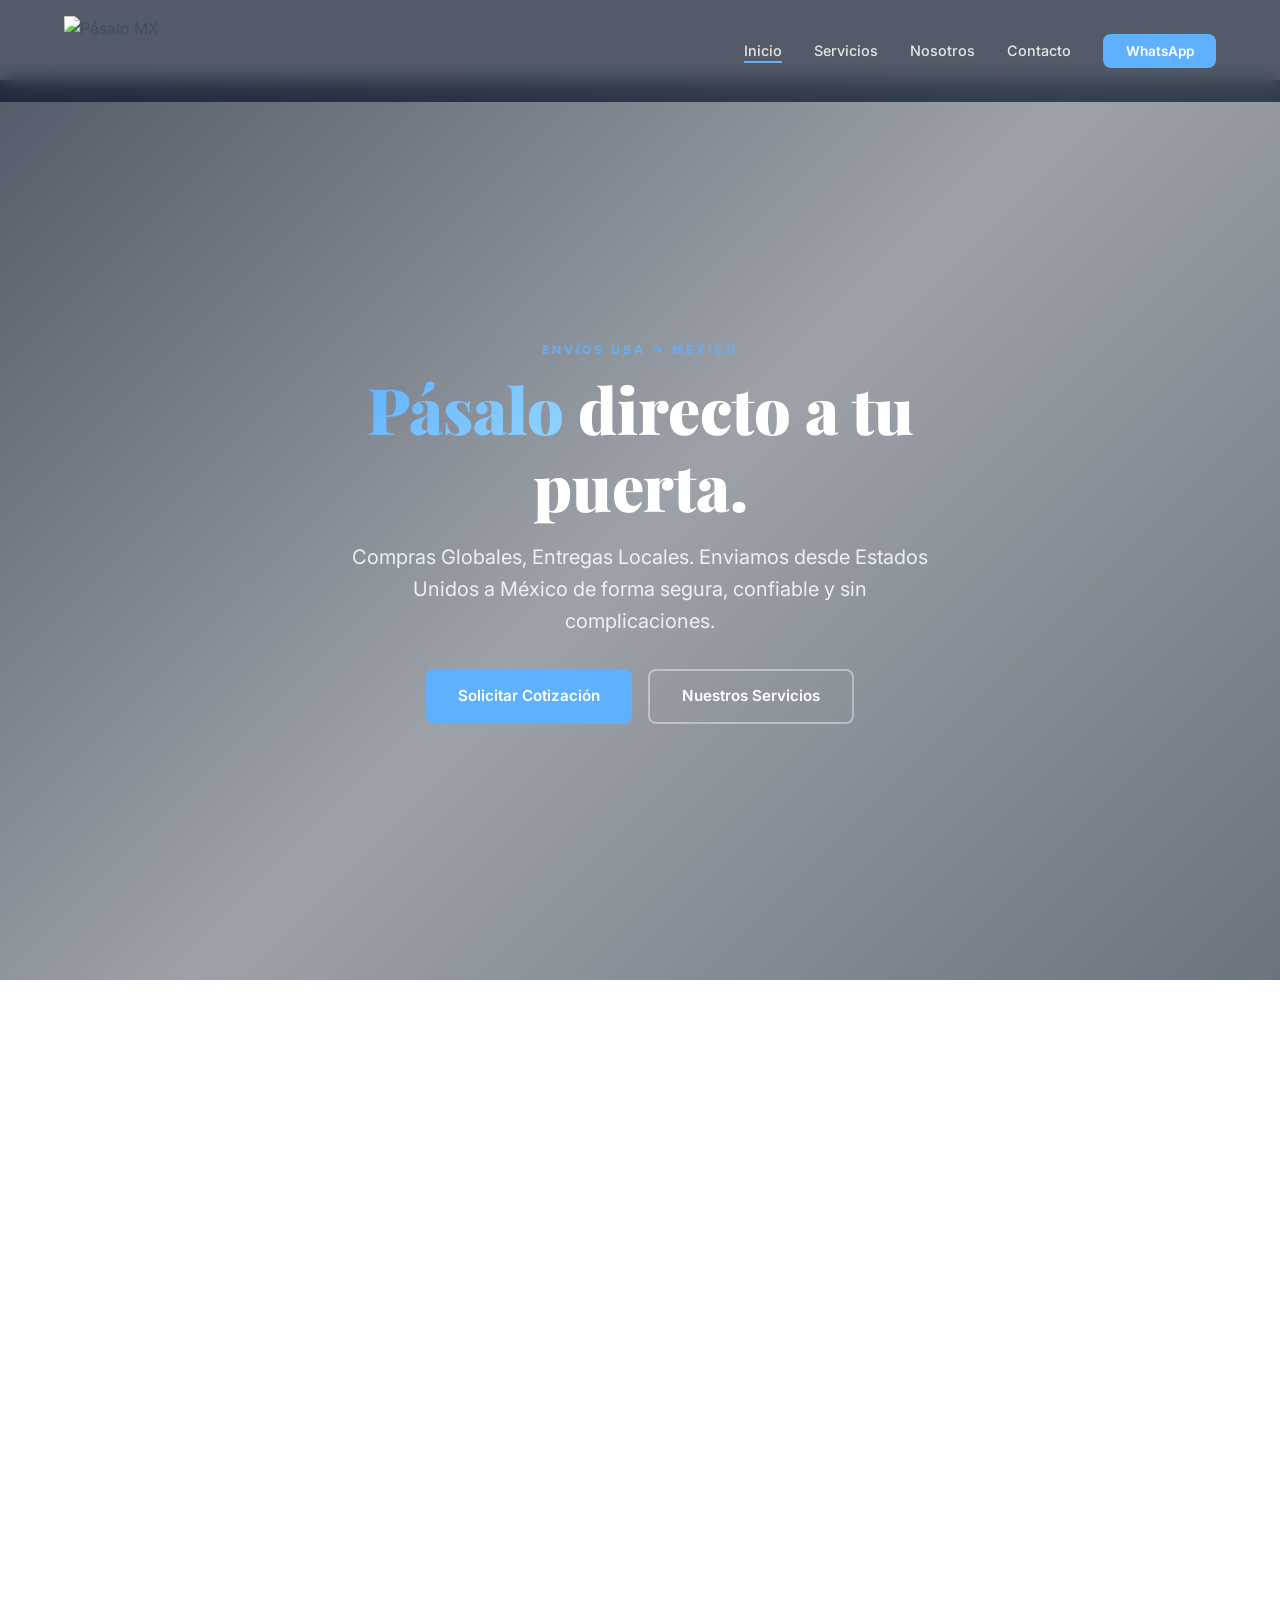
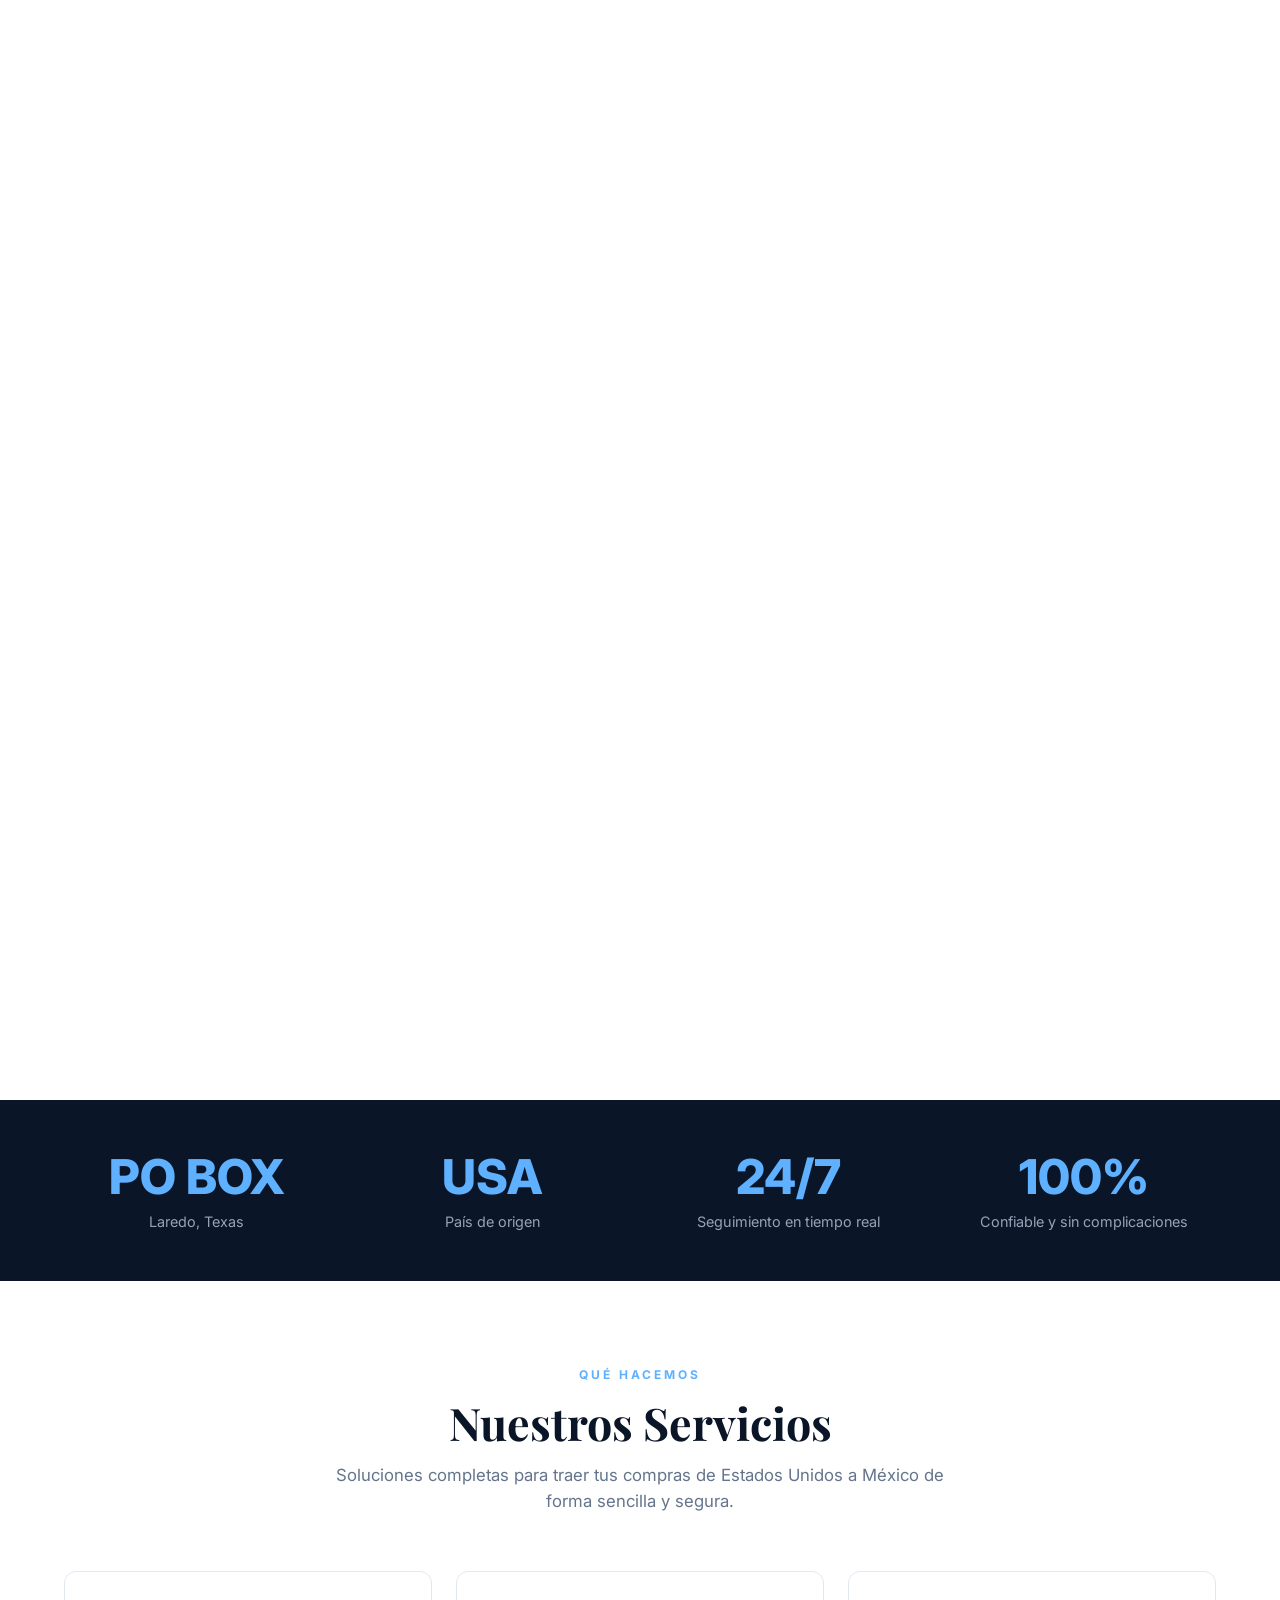
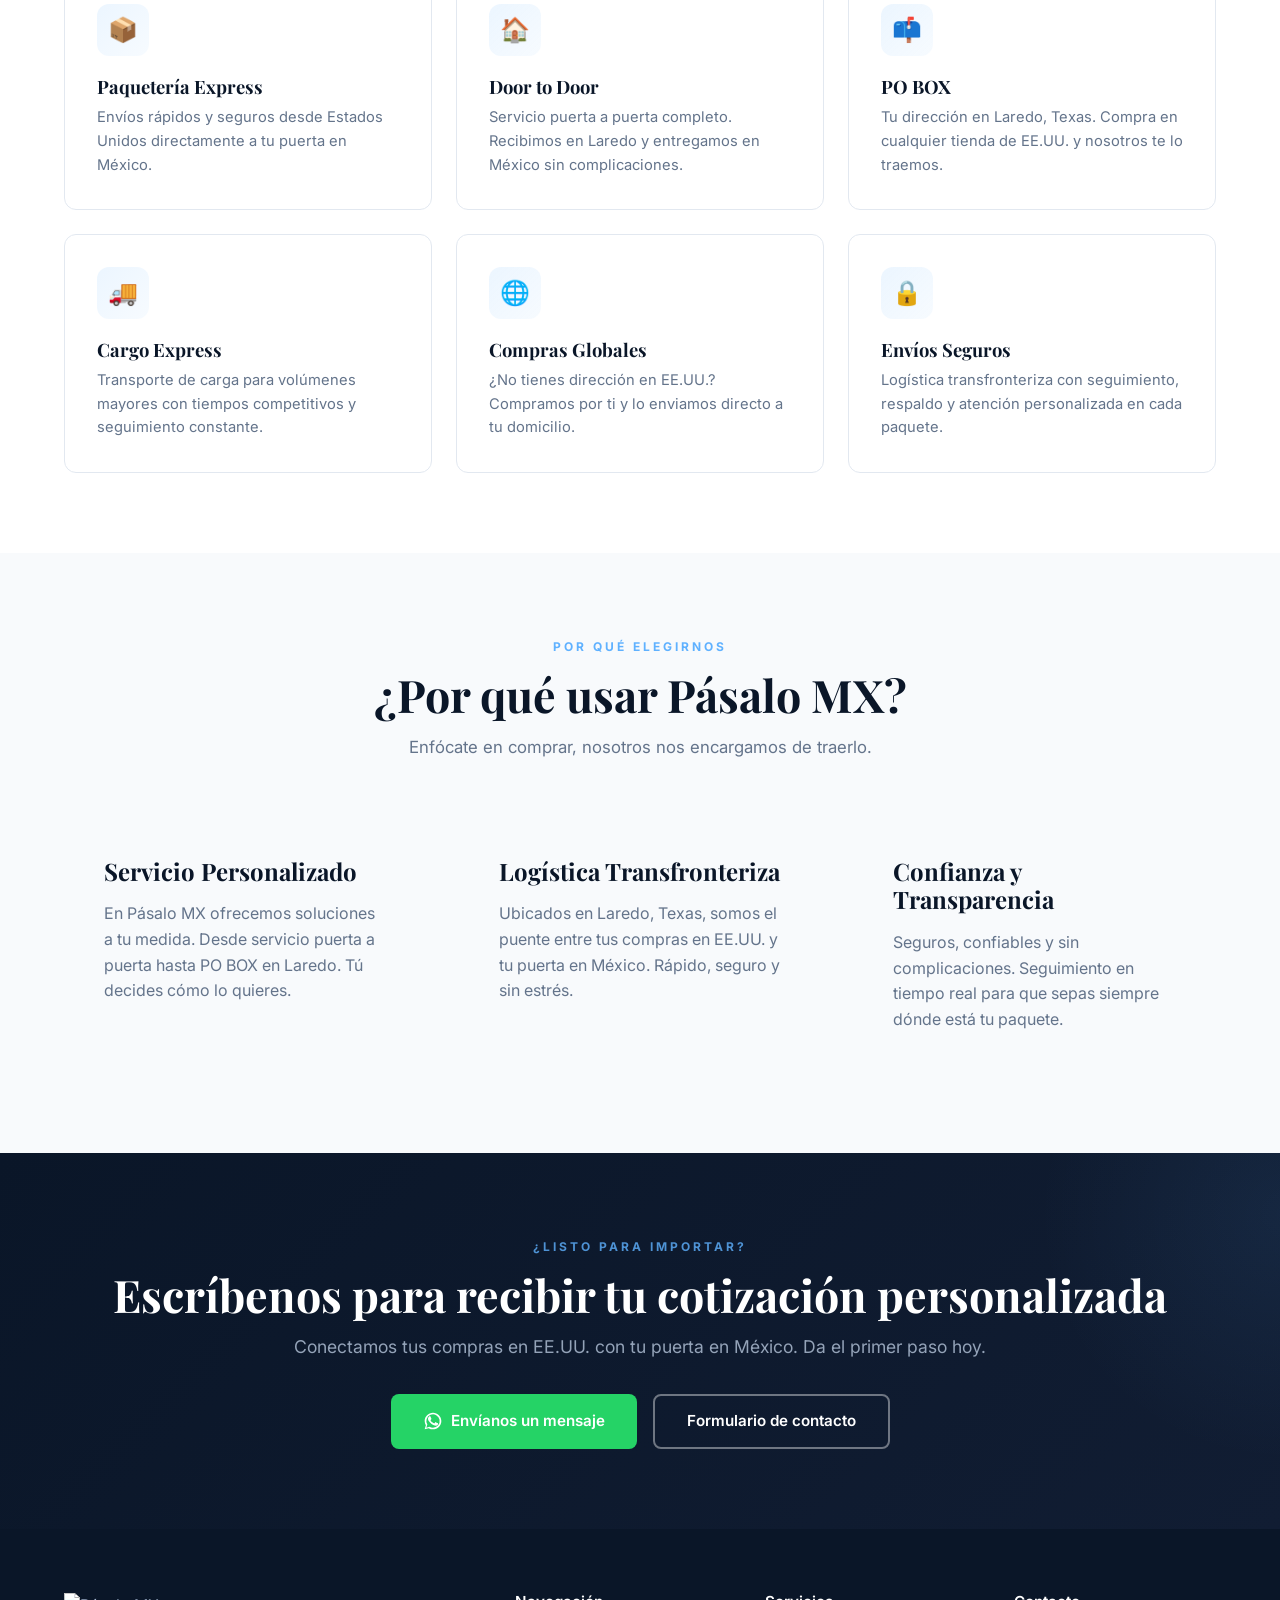
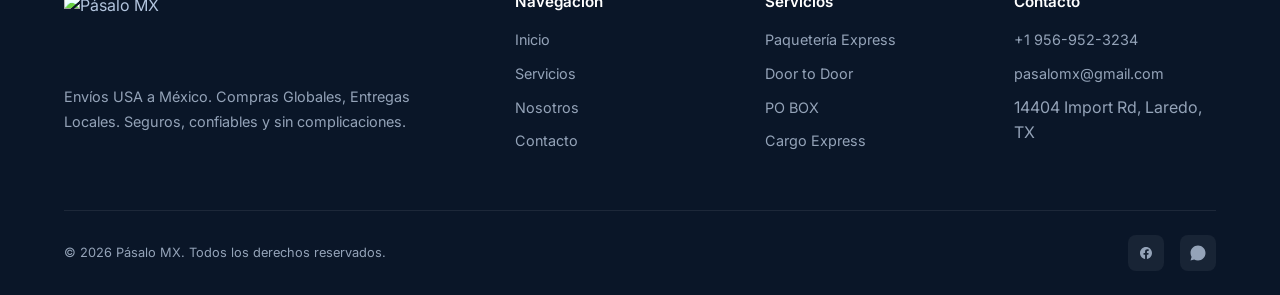
==== index.html @ 150edfb6 "Initial commit: Pásalo MX website" ====
<!DOCTYPE html>
<html lang="es-MX">
<head>
  <meta charset="UTF-8">
  <meta name="viewport" content="width=device-width, initial-scale=1.0">
  <title>Pásalo MX — Envíos USA a México</title>
  <meta name="description" content="Envíos USA a México. Compras Globales, Entregas Locales. Seguros, confiables y sin complicaciones. PO BOX | Logística transfronteriza.">
  <meta name="theme-color" content="#5FB1FF">
  <meta property="og:title" content="Pásalo MX">
  <meta property="og:description" content="Envíos USA a México. Compras Globales, Entregas Locales.">
  <meta property="og:type" content="website">
  <meta property="og:locale" content="es_MX">
  <link rel="preconnect" href="https://fonts.googleapis.com">
  <link rel="preconnect" href="https://fonts.gstatic.com" crossorigin>
  <link href="https://fonts.googleapis.com/css2?family=Inter:wght@400;500;600;700;800&family=Playfair+Display:wght@400;700;900&display=swap" rel="stylesheet">
  <link rel="stylesheet" href="styles.css">
</head>
<body>

  <!-- ═══ NAVBAR ═══ -->
  <nav class="navbar" id="navbar">
    <div class="container">
      <a href="index.html" class="navbar-logo">
        <img src="PasalomxLogo.png" alt="Pásalo MX">
      </a>
      <ul class="nav-links" id="navLinks">
        <li><a href="index.html" class="active">Inicio</a></li>
        <li><a href="servicios.html">Servicios</a></li>
        <li><a href="nosotros.html">Nosotros</a></li>
        <li><a href="contacto.html">Contacto</a></li>
        <li><a href="https://wa.me/19569523234" target="_blank" class="nav-cta">WhatsApp</a></li>
      </ul>
      <button class="hamburger" id="hamburger" aria-label="Abrir menú">
        <span></span><span></span><span></span>
      </button>
    </div>
  </nav>

  <!-- ═══ HERO — Scroll-Driven Video ═══ -->
  <section class="hero" id="hero">
    <div class="hero-sticky">
      <div class="hero-video-wrap">
        <video id="heroVideo" muted playsinline preload="auto" poster="assets/Pasalomxfinal.png">
          <source src="assets/Pasalomp4.mp4" type="video/mp4">
        </video>
        <img src="assets/Pasalomxfinal.png" alt="Pásalo MX logística" class="hero-fallback" id="heroFallback">
      </div>
      <div class="hero-overlay"></div>
      <div class="hero-content">
        <span class="section-label">Envíos USA → México</span>
        <h1><span>Pásalo</span> directo a tu puerta.</h1>
        <p>Compras Globales, Entregas Locales. Enviamos desde Estados Unidos a México de forma segura, confiable y sin complicaciones.</p>
        <div style="display:flex;gap:1rem;justify-content:center;flex-wrap:wrap">
          <a href="contacto.html" class="btn btn-primary">Solicitar Cotización</a>
          <a href="servicios.html" class="btn btn-outline">Nuestros Servicios</a>
        </div>
      </div>
      <div class="hero-scroll-hint">
        <span>Scroll</span>
        <div class="arrow"></div>
      </div>
    </div>
  </section>

  <!-- ═══ STATS ═══ -->
  <div class="stats-bar">
    <div class="container">
      <div class="stats-grid">
        <div class="stat-item reveal">
          <h3>PO BOX</h3>
          <p>Laredo, Texas</p>
        </div>
        <div class="stat-item reveal reveal-delay-1">
          <h3>USA</h3>
          <p>País de origen</p>
        </div>
        <div class="stat-item reveal reveal-delay-2">
          <h3>24/7</h3>
          <p>Seguimiento en tiempo real</p>
        </div>
        <div class="stat-item reveal reveal-delay-3">
          <h3>100%</h3>
          <p>Confiable y sin complicaciones</p>
        </div>
      </div>
    </div>
  </div>

  <!-- ═══ SERVICIOS PREVIEW ═══ -->
  <section id="servicios">
    <div class="container">
      <div class="section-header reveal">
        <span class="section-label">Qué hacemos</span>
        <h2>Nuestros Servicios</h2>
        <p>Soluciones completas para traer tus compras de Estados Unidos a México de forma sencilla y segura.</p>
      </div>
      <div class="services-grid">
        <div class="service-card reveal">
          <div class="service-icon">📦</div>
          <h3>Paquetería Express</h3>
          <p>Envíos rápidos y seguros desde Estados Unidos directamente a tu puerta en México.</p>
        </div>
        <div class="service-card reveal reveal-delay-1">
          <div class="service-icon">🏠</div>
          <h3>Door to Door</h3>
          <p>Servicio puerta a puerta completo. Recibimos en Laredo y entregamos en México sin complicaciones.</p>
        </div>
        <div class="service-card reveal reveal-delay-2">
          <div class="service-icon">📫</div>
          <h3>PO BOX</h3>
          <p>Tu dirección en Laredo, Texas. Compra en cualquier tienda de EE.UU. y nosotros te lo traemos.</p>
        </div>
        <div class="service-card reveal reveal-delay-3">
          <div class="service-icon">🚚</div>
          <h3>Cargo Express</h3>
          <p>Transporte de carga para volúmenes mayores con tiempos competitivos y seguimiento constante.</p>
        </div>
        <div class="service-card reveal">
          <div class="service-icon">🌐</div>
          <h3>Compras Globales</h3>
          <p>¿No tienes dirección en EE.UU.? Compramos por ti y lo enviamos directo a tu domicilio.</p>
        </div>
        <div class="service-card reveal reveal-delay-1">
          <div class="service-icon">🔒</div>
          <h3>Envíos Seguros</h3>
          <p>Logística transfronteriza con seguimiento, respaldo y atención personalizada en cada paquete.</p>
        </div>
      </div>
    </div>
  </section>

  <!-- ═══ ABOUT PREVIEW ═══ -->
  <section style="background:var(--gray-50)">
    <div class="container">
      <div class="section-header reveal">
        <span class="section-label">Por qué elegirnos</span>
        <h2>¿Por qué usar Pásalo MX?</h2>
        <p>Enfócate en comprar, nosotros nos encargamos de traerlo.</p>
      </div>
      <div class="about-grid">
        <div class="about-card reveal">
          <h3>Servicio Personalizado</h3>
          <p>En Pásalo MX ofrecemos soluciones a tu medida. Desde servicio puerta a puerta hasta PO BOX en Laredo. Tú decides cómo lo quieres.</p>
        </div>
        <div class="about-card reveal reveal-delay-1">
          <h3>Logística Transfronteriza</h3>
          <p>Ubicados en Laredo, Texas, somos el puente entre tus compras en EE.UU. y tu puerta en México. Rápido, seguro y sin estrés.</p>
        </div>
        <div class="about-card reveal reveal-delay-2">
          <h3>Confianza y Transparencia</h3>
          <p>Seguros, confiables y sin complicaciones. Seguimiento en tiempo real para que sepas siempre dónde está tu paquete.</p>
        </div>
      </div>
    </div>
  </section>

  <!-- ═══ CTA ═══ -->
  <section class="cta-section">
    <div class="container reveal">
      <span class="section-label" style="color:rgba(95,177,255,.8)">¿Listo para importar?</span>
      <h2>Escríbenos para recibir tu cotización personalizada</h2>
      <p>Conectamos tus compras en EE.UU. con tu puerta en México. Da el primer paso hoy.</p>
      <div class="cta-buttons">
        <a href="https://wa.me/19569523234" target="_blank" class="btn btn-whatsapp">
          <svg width="20" height="20" viewBox="0 0 24 24" fill="currentColor"><path d="M17.472 14.382c-.297-.149-1.758-.867-2.03-.967-.273-.099-.471-.148-.67.15-.197.297-.767.966-.94 1.164-.173.199-.347.223-.644.075-.297-.15-1.255-.463-2.39-1.475-.883-.788-1.48-1.761-1.653-2.059-.173-.297-.018-.458.13-.606.134-.133.298-.347.446-.52.149-.174.198-.298.298-.497.099-.198.05-.371-.025-.52-.075-.149-.669-1.612-.916-2.207-.242-.579-.487-.5-.669-.51-.173-.008-.371-.01-.57-.01-.198 0-.52.074-.792.372-.272.297-1.04 1.016-1.04 2.479 0 1.462 1.065 2.875 1.213 3.074.149.198 2.096 3.2 5.077 4.487.709.306 1.262.489 1.694.625.712.227 1.36.195 1.871.118.571-.085 1.758-.719 2.006-1.413.248-.694.248-1.289.173-1.413-.074-.124-.272-.198-.57-.347z"/><path d="M12 2C6.477 2 2 6.477 2 12c0 1.89.525 3.66 1.438 5.168L2 22l4.832-1.438A9.955 9.955 0 0012 22c5.523 0 10-4.477 10-10S17.523 2 12 2zm0 18a8 8 0 01-4.243-1.212L4 20l1.212-3.757A8 8 0 1112 20z"/></svg>
          Envíanos un mensaje
        </a>
        <a href="contacto.html" class="btn btn-outline">Formulario de contacto</a>
      </div>
    </div>
  </section>

  <!-- ═══ FOOTER ═══ -->
  <footer class="footer">
    <div class="container">
      <div class="footer-grid">
        <div class="footer-brand">
          <img src="PasalomxLogo.png" alt="Pásalo MX">
          <p>Envíos USA a México. Compras Globales, Entregas Locales. Seguros, confiables y sin complicaciones.</p>
        </div>
        <div>
          <h4>Navegación</h4>
          <ul>
            <li><a href="index.html">Inicio</a></li>
            <li><a href="servicios.html">Servicios</a></li>
            <li><a href="nosotros.html">Nosotros</a></li>
            <li><a href="contacto.html">Contacto</a></li>
          </ul>
        </div>
        <div>
          <h4>Servicios</h4>
          <ul>
            <li><a href="servicios.html">Paquetería Express</a></li>
            <li><a href="servicios.html">Door to Door</a></li>
            <li><a href="servicios.html">PO BOX</a></li>
            <li><a href="servicios.html">Cargo Express</a></li>
          </ul>
        </div>
        <div>
          <h4>Contacto</h4>
          <ul>
            <li><a href="https://wa.me/19569523234" target="_blank">+1 956-952-3234</a></li>
            <li><a href="mailto:pasalomx@gmail.com">pasalomx@gmail.com</a></li>
            <li>14404 Import Rd, Laredo, TX</li>
          </ul>
        </div>
      </div>
      <div class="footer-bottom">
        <span>&copy; 2026 Pásalo MX. Todos los derechos reservados.</span>
        <div class="footer-social">
          <a href="https://www.facebook.com/pasalomx" target="_blank" aria-label="Facebook">
            <svg width="18" height="18" viewBox="0 0 24 24" fill="currentColor"><path d="M20 12.047C20 7.603 16.418 4 12 4s-8 3.603-8 8.047c0 4.017 2.925 7.346 6.75 7.95v-5.624H8.719v-2.326h2.031v-1.773c0-2.017 1.194-3.13 3.022-3.13.875 0 1.79.157 1.79.157v1.98h-1.008c-.994 0-1.304.62-1.304 1.257v1.51h2.219l-.355 2.325H13.25v5.624c3.825-.604 6.75-3.933 6.75-7.95z"/></svg>
          </a>
          <a href="https://wa.me/19569523234" target="_blank" aria-label="WhatsApp">
            <svg width="18" height="18" viewBox="0 0 24 24" fill="currentColor"><path d="M17.472 14.382c-.297-.149-1.758-.867-2.03-.967-.273-.099-.471-.148-.67.15-.197.297-.767.966-.94 1.164-.173.199-.347.223-.644.075-.297-.15-1.255-.463-2.39-1.475-.883-.788-1.48-1.761-1.653-2.059-.173-.297-.018-.458.13-.606.134-.133.298-.347.446-.52.149-.174.198-.298.298-.497.099-.198.05-.371-.025-.52-.075-.149-.669-1.612-.916-2.207-.242-.579-.487-.5-.669-.51-.173-.008-.371-.01-.57-.01-.198 0-.52.074-.792.372-.272.297-1.04 1.016-1.04 2.479 0 1.462 1.065 2.875 1.213 3.074.149.198 2.096 3.2 5.077 4.487.709.306 1.262.489 1.694.625.712.227 1.36.195 1.871.118.571-.085 1.758-.719 2.006-1.413.248-.694.248-1.289.173-1.413-.074-.124-.272-.198-.57-.347z"/><path d="M12 2C6.477 2 2 6.477 2 12c0 1.89.525 3.66 1.438 5.168L2 22l4.832-1.438A9.955 9.955 0 0012 22c5.523 0 10-4.477 10-10S17.523 2 12 2z"/></svg>
          </a>
        </div>
      </div>
    </div>
  </footer>

  <!-- ═══ SCRIPTS ═══ -->
  <script>
    const navbar = document.getElementById('navbar');
    window.addEventListener('scroll', () => {
      navbar.classList.toggle('scrolled', window.scrollY > 60);
    });

    const hamburger = document.getElementById('hamburger');
    const navLinks = document.getElementById('navLinks');
    hamburger.addEventListener('click', () => {
      navLinks.classList.toggle('open');
    });
    navLinks.querySelectorAll('a').forEach(a => {
      a.addEventListener('click', () => navLinks.classList.remove('open'));
    });

    const revealElements = document.querySelectorAll('.reveal');
    const revealObserver = new IntersectionObserver((entries) => {
      entries.forEach(entry => {
        if (entry.isIntersecting) {
          entry.target.classList.add('active');
        }
      });
    }, { threshold: 0.15 });
    revealElements.forEach(el => revealObserver.observe(el));

    (function initScrollVideo() {
      const video = document.getElementById('heroVideo');
      const hero = document.getElementById('hero');
      const fallback = document.getElementById('heroFallback');

      if (!video || !hero) return;

      let videoReady = false;
      let rafId = null;
      let isSeeking = false;
      let pendingTime = null;

      video.preload = 'auto';

      function forceLoad() {
        const src = video.querySelector('source') ? video.querySelector('source').src : video.src;
        if (!src) return;
        const xhr = new XMLHttpRequest();
        xhr.open('GET', src, true);
        xhr.responseType = 'blob';
        xhr.onload = function() {
          if (xhr.status === 200) {
            const blobURL = URL.createObjectURL(xhr.response);
            video.src = blobURL;
            video.load();
          }
        };
        xhr.send();
      }

      video.addEventListener('loadeddata', () => {
        videoReady = true;
        video.pause();
        video.currentTime = 0;
      });

      video.addEventListener('seeked', () => {
        isSeeking = false;
        if (pendingTime !== null) {
          const t = pendingTime;
          pendingTime = null;
          setVideoTime(t);
        }
      });

      video.addEventListener('error', () => {
        video.style.display = 'none';
        if (fallback) fallback.style.display = 'block';
      });

      function setVideoTime(t) {
        if (isSeeking) { pendingTime = t; return; }
        isSeeking = true;
        video.currentTime = t;
      }

      function scrubVideo() {
        if (!videoReady || !video.duration) return;
        const rect = hero.getBoundingClientRect();
        const scrollable = hero.offsetHeight - window.innerHeight;
        const scrolled = -rect.top;
        const progress = Math.max(0, Math.min(1, scrolled / scrollable));
        const targetTime = progress * video.duration;
        if (Math.abs(video.currentTime - targetTime) > 0.05) {
          setVideoTime(targetTime);
        }
      }

      window.addEventListener('scroll', () => {
        if (rafId) cancelAnimationFrame(rafId);
        rafId = requestAnimationFrame(scrubVideo);
      }, { passive: true });

      const scrollHint = document.querySelector('.hero-scroll-hint');
      if (scrollHint) {
        window.addEventListener('scroll', () => {
          if (window.scrollY > 100) {
            scrollHint.style.opacity = '0';
            scrollHint.style.transition = 'opacity .5s';
          }
        }, { passive: true, once: true });
      }

      forceLoad();
    })();
  </script>

</body>
</html>
---- styles.css ----
/* ═══════════════════════════════════════════════
   PÁSALO MX — Global Styles
   ═══════════════════════════════════════════════ */

:root {
  --blue: #5FB1FF;
  --blue-dark: #1a6fbf;
  --blue-deeper: #0d4a8a;
  --navy: #0a1628;
  --navy-light: #111d33;
  --white: #ffffff;
  --gray-50: #f8fafc;
  --gray-100: #f1f5f9;
  --gray-200: #e2e8f0;
  --gray-300: #cbd5e1;
  --gray-400: #94a3b8;
  --gray-500: #64748b;
  --gray-600: #475569;
  --gray-700: #334155;
  --accent: #ff6b35;
  --radius: 12px;
  --radius-lg: 20px;
  --shadow: 0 4px 24px rgba(0,0,0,.08);
  --shadow-lg: 0 12px 40px rgba(0,0,0,.12);
  --transition: .3s cubic-bezier(.4,0,.2,1);
}

*,*::before,*::after { box-sizing: border-box; margin: 0; padding: 0; }

html {
  scroll-behavior: smooth;
  -webkit-font-smoothing: antialiased;
}

body {
  font-family: 'Inter', system-ui, -apple-system, sans-serif;
  color: var(--gray-700);
  background: var(--white);
  line-height: 1.6;
  overflow-x: hidden;
}

img { max-width: 100%; height: auto; display: block; }
a { text-decoration: none; color: inherit; transition: var(--transition); }
ul { list-style: none; }

.container {
  width: min(1200px, 90%);
  margin-inline: auto;
}

/* ─── TYPOGRAPHY ─── */
h1,h2,h3,h4 {
  font-family: 'Playfair Display', Georgia, serif;
  color: var(--navy);
  line-height: 1.2;
}
h1 { font-size: clamp(2.4rem, 5vw, 4rem); font-weight: 900; }
h2 { font-size: clamp(1.8rem, 3.5vw, 2.8rem); font-weight: 700; }
h3 { font-size: clamp(1.2rem, 2vw, 1.5rem); font-weight: 700; }
h4 { font-size: 1.1rem; font-weight: 600; font-family: 'Inter', sans-serif; }

.section-label {
  display: inline-block;
  font-family: 'Inter', sans-serif;
  font-size: .75rem;
  font-weight: 700;
  letter-spacing: 3px;
  text-transform: uppercase;
  color: var(--blue);
  margin-bottom: .75rem;
}

/* ─── NAVIGATION ─── */
.navbar {
  position: fixed;
  top: 0; left: 0; right: 0;
  z-index: 1000;
  padding: 1rem 0;
  background: rgba(10,22,40,.7);
  backdrop-filter: blur(10px);
  transition: var(--transition);
}
.navbar.scrolled {
  background: rgba(10,22,40,.95);
  backdrop-filter: blur(16px);
  padding: .6rem 0;
  box-shadow: 0 2px 20px rgba(0,0,0,.2);
}
.navbar .container {
  display: flex;
  align-items: center;
  justify-content: space-between;
}
.navbar-logo img {
  height: 70px;
  width: auto;
  filter: brightness(1.2);
}
.navbar.scrolled .navbar-logo img { height: 56px; }
.nav-links {
  display: flex;
  gap: 2rem;
  align-items: center;
}
.nav-links a {
  color: rgba(255,255,255,.85);
  font-size: .9rem;
  font-weight: 500;
  position: relative;
}
.nav-links a::after {
  content: '';
  position: absolute;
  bottom: -4px; left: 0;
  width: 0; height: 2px;
  background: var(--blue);
  transition: var(--transition);
}
.nav-links a:hover { color: var(--white); }
.nav-links a:hover::after, .nav-links a.active::after { width: 100%; }

.nav-cta {
  background: var(--blue) !important;
  color: var(--white) !important;
  padding: .55rem 1.4rem;
  border-radius: 8px;
  font-weight: 600 !important;
  font-size: .85rem !important;
}
.nav-cta::after { display: none !important; }
.nav-cta:hover { background: var(--blue-dark) !important; transform: translateY(-1px); }

.hamburger {
  display: none;
  flex-direction: column;
  gap: 5px;
  cursor: pointer;
  background: none;
  border: none;
  padding: 4px;
}
.hamburger span {
  width: 24px;
  height: 2px;
  background: var(--white);
  transition: var(--transition);
}

/* ─── HERO VIDEO SCROLL ─── */
.hero {
  position: relative;
  height: 300vh;
}
.hero-sticky {
  position: sticky;
  top: 0;
  height: 100vh;
  overflow: hidden;
  display: flex;
  align-items: center;
  justify-content: center;
}
.hero-video-wrap {
  position: absolute;
  inset: 0;
  z-index: 0;
}
.hero-video-wrap video {
  width: 100%;
  height: 100%;
  object-fit: cover;
}
.hero-video-wrap .hero-fallback {
  display: none;
  width: 100%;
  height: 100%;
  object-fit: cover;
}
.hero-overlay {
  position: absolute;
  inset: 0;
  background: linear-gradient(
    135deg,
    rgba(10,22,40,.7) 0%,
    rgba(10,22,40,.4) 50%,
    rgba(10,22,40,.6) 100%
  );
  z-index: 1;
}
.hero-content {
  position: relative;
  z-index: 2;
  text-align: center;
  color: var(--white);
  max-width: 800px;
  padding: 0 2rem;
}
.hero-content h1 {
  color: var(--white);
  margin-bottom: 1rem;
}
.hero-content h1 span {
  background: linear-gradient(135deg, var(--blue), #93d5ff);
  -webkit-background-clip: text;
  -webkit-text-fill-color: transparent;
  background-clip: text;
}
.hero-content p {
  font-size: clamp(1rem, 1.8vw, 1.25rem);
  color: rgba(255,255,255,.85);
  margin-bottom: 2rem;
  max-width: 600px;
  margin-inline: auto;
}
.hero-scroll-hint {
  position: absolute;
  bottom: 2rem;
  left: 50%;
  transform: translateX(-50%);
  z-index: 2;
  color: rgba(255,255,255,.6);
  font-size: .8rem;
  display: flex;
  flex-direction: column;
  align-items: center;
  gap: .5rem;
  animation: float 2s ease-in-out infinite;
}
.hero-scroll-hint .arrow {
  width: 20px;
  height: 20px;
  border-right: 2px solid rgba(255,255,255,.5);
  border-bottom: 2px solid rgba(255,255,255,.5);
  transform: rotate(45deg);
}

@keyframes float {
  0%,100% { transform: translateX(-50%) translateY(0); }
  50% { transform: translateX(-50%) translateY(8px); }
}

/* ─── BUTTONS ─── */
.btn {
  display: inline-flex;
  align-items: center;
  gap: .5rem;
  padding: .85rem 2rem;
  border-radius: 8px;
  font-weight: 600;
  font-size: .95rem;
  border: none;
  cursor: pointer;
  transition: var(--transition);
}
.btn-primary {
  background: var(--blue);
  color: var(--white);
}
.btn-primary:hover {
  background: var(--blue-dark);
  transform: translateY(-2px);
  box-shadow: 0 8px 24px rgba(95,177,255,.35);
}
.btn-outline {
  background: transparent;
  color: var(--white);
  border: 2px solid rgba(255,255,255,.4);
}
.btn-outline:hover {
  border-color: var(--white);
  background: rgba(255,255,255,.1);
}
.btn-whatsapp {
  background: #25d366;
  color: var(--white);
}
.btn-whatsapp:hover {
  background: #20b858;
  transform: translateY(-2px);
  box-shadow: 0 8px 24px rgba(37,211,102,.35);
}

/* ─── STATS BAR ─── */
.stats-bar {
  background: var(--navy);
  padding: 3rem 0;
  position: relative;
  z-index: 10;
}
.stats-grid {
  display: grid;
  grid-template-columns: repeat(4, 1fr);
  gap: 2rem;
  text-align: center;
}
.stat-item h3 {
  font-family: 'Inter', sans-serif;
  font-size: clamp(2rem, 4vw, 3rem);
  font-weight: 800;
  color: var(--blue);
  margin-bottom: .25rem;
}
.stat-item p {
  color: var(--gray-400);
  font-size: .9rem;
}

/* ─── SECTIONS ─── */
section { padding: 5rem 0; }
.section-header {
  text-align: center;
  max-width: 650px;
  margin: 0 auto 3.5rem;
}
.section-header p {
  color: var(--gray-500);
  font-size: 1.05rem;
  margin-top: .75rem;
}

/* ─── SERVICES GRID ─── */
.services-grid {
  display: grid;
  grid-template-columns: repeat(auto-fit, minmax(280px, 1fr));
  gap: 1.5rem;
}
.service-card {
  background: var(--white);
  border: 1px solid var(--gray-200);
  border-radius: var(--radius);
  padding: 2rem;
  transition: var(--transition);
  position: relative;
  overflow: hidden;
}
.service-card::before {
  content: '';
  position: absolute;
  top: 0; left: 0; right: 0;
  height: 3px;
  background: linear-gradient(90deg, var(--blue), var(--blue-dark));
  transform: scaleX(0);
  transition: var(--transition);
}
.service-card:hover {
  transform: translateY(-4px);
  box-shadow: var(--shadow-lg);
  border-color: transparent;
}
.service-card:hover::before { transform: scaleX(1); }
.service-icon {
  width: 52px;
  height: 52px;
  background: linear-gradient(135deg, rgba(95,177,255,.12), rgba(95,177,255,.05));
  border-radius: 12px;
  display: flex;
  align-items: center;
  justify-content: center;
  font-size: 1.5rem;
  margin-bottom: 1.25rem;
  color: var(--blue);
}
.service-card h3 { margin-bottom: .5rem; font-size: 1.15rem; }
.service-card p { color: var(--gray-500); font-size: .92rem; }

/* ─── ABOUT / MISSION CARDS ─── */
.about-grid {
  display: grid;
  grid-template-columns: repeat(auto-fit, minmax(320px, 1fr));
  gap: 2rem;
}
.about-card {
  background: var(--gray-50);
  border-radius: var(--radius-lg);
  padding: 2.5rem;
  transition: var(--transition);
}
.about-card:hover {
  background: var(--white);
  box-shadow: var(--shadow-lg);
}
.about-card h3 { margin-bottom: 1rem; }
.about-card p { color: var(--gray-500); }

/* ─── CTA BANNER ─── */
.cta-section {
  background: linear-gradient(135deg, var(--navy) 0%, var(--navy-light) 100%);
  text-align: center;
  position: relative;
  overflow: hidden;
}
.cta-section::before {
  content: '';
  position: absolute;
  top: -50%; right: -20%;
  width: 500px; height: 500px;
  border-radius: 50%;
  background: radial-gradient(circle, rgba(95,177,255,.08) 0%, transparent 70%);
}
.cta-section h2 { color: var(--white); margin-bottom: .75rem; }
.cta-section p { color: var(--gray-400); margin-bottom: 2rem; font-size: 1.1rem; }
.cta-buttons { display: flex; gap: 1rem; justify-content: center; flex-wrap: wrap; }

/* ─── CONTACT ─── */
.contact-grid {
  display: grid;
  grid-template-columns: 1fr 1fr;
  gap: 3rem;
  align-items: start;
}
.contact-info-card {
  background: var(--gray-50);
  border-radius: var(--radius-lg);
  padding: 2.5rem;
}
.contact-info-card h3 { margin-bottom: 1.5rem; }
.contact-detail {
  display: flex;
  align-items: flex-start;
  gap: 1rem;
  margin-bottom: 1.5rem;
}
.contact-detail .icon {
  width: 44px;
  height: 44px;
  background: linear-gradient(135deg, rgba(95,177,255,.15), rgba(95,177,255,.05));
  border-radius: 10px;
  display: flex;
  align-items: center;
  justify-content: center;
  font-size: 1.2rem;
  color: var(--blue);
  flex-shrink: 0;
}
.contact-detail h4 { margin-bottom: .2rem; color: var(--navy); }
.contact-detail p { color: var(--gray-500); font-size: .92rem; }

.contact-form {
  background: var(--white);
  border: 1px solid var(--gray-200);
  border-radius: var(--radius-lg);
  padding: 2.5rem;
}
.contact-form h3 { margin-bottom: 1.5rem; }
.form-group { margin-bottom: 1.25rem; }
.form-group label {
  display: block;
  font-size: .85rem;
  font-weight: 600;
  color: var(--gray-600);
  margin-bottom: .4rem;
}
.form-group input,
.form-group textarea,
.form-group select {
  width: 100%;
  padding: .75rem 1rem;
  border: 1px solid var(--gray-200);
  border-radius: 8px;
  font-family: inherit;
  font-size: .95rem;
  transition: var(--transition);
  background: var(--gray-50);
}
.form-group input:focus,
.form-group textarea:focus,
.form-group select:focus {
  outline: none;
  border-color: var(--blue);
  box-shadow: 0 0 0 3px rgba(95,177,255,.15);
  background: var(--white);
}
.form-group textarea { resize: vertical; min-height: 120px; }
.form-row { display: grid; grid-template-columns: 1fr 1fr; gap: 1rem; }

/* ─── FOOTER ─── */
.footer {
  background: var(--navy);
  color: var(--gray-400);
  padding: 4rem 0 1.5rem;
}
.footer-grid {
  display: grid;
  grid-template-columns: 2fr 1fr 1fr 1fr;
  gap: 3rem;
  margin-bottom: 3rem;
}
.footer-brand p { margin-top: .75rem; font-size: .9rem; line-height: 1.7; }
.footer-brand img {
  height: 80px;
  filter: brightness(1.2);
}
.footer h4 {
  color: var(--white);
  margin-bottom: 1rem;
  font-size: .95rem;
}
.footer ul li { margin-bottom: .5rem; }
.footer ul a {
  color: var(--gray-400);
  font-size: .9rem;
}
.footer ul a:hover { color: var(--blue); }
.footer-bottom {
  border-top: 1px solid rgba(255,255,255,.08);
  padding-top: 1.5rem;
  display: flex;
  justify-content: space-between;
  align-items: center;
  font-size: .8rem;
}
.footer-social {
  display: flex;
  gap: 1rem;
}
.footer-social a {
  width: 36px; height: 36px;
  border-radius: 8px;
  background: rgba(255,255,255,.06);
  display: flex;
  align-items: center;
  justify-content: center;
  color: var(--gray-400);
  font-size: 1rem;
}
.footer-social a:hover {
  background: var(--blue);
  color: var(--white);
}

/* ─── SCROLL ANIMATIONS ─── */
.reveal {
  opacity: 0;
  transform: translateY(40px);
  transition: opacity .7s cubic-bezier(.4,0,.2,1), transform .7s cubic-bezier(.4,0,.2,1);
}
.reveal.active {
  opacity: 1;
  transform: translateY(0);
}
.reveal-delay-1 { transition-delay: .1s; }
.reveal-delay-2 { transition-delay: .2s; }
.reveal-delay-3 { transition-delay: .3s; }
.reveal-delay-4 { transition-delay: .4s; }

/* ─── PAGE HEADER (inner pages) ─── */
.page-header {
  background: linear-gradient(135deg, var(--navy) 0%, var(--navy-light) 100%);
  padding: 8rem 0 4rem;
  text-align: center;
  position: relative;
  overflow: hidden;
}
.page-header::before {
  content: '';
  position: absolute;
  top: -30%; left: -10%;
  width: 400px; height: 400px;
  border-radius: 50%;
  background: radial-gradient(circle, rgba(95,177,255,.1) 0%, transparent 70%);
}
.page-header h1 { color: var(--white); margin-bottom: .5rem; }
.page-header p { color: var(--gray-400); font-size: 1.1rem; }
.page-header .breadcrumb {
  margin-top: 1rem;
  font-size: .85rem;
  color: var(--gray-500);
}
.page-header .breadcrumb a { color: var(--blue); }

/* ─── TIMELINE (nosotros) ─── */
.timeline {
  position: relative;
  max-width: 700px;
  margin: 0 auto;
}
.timeline::before {
  content: '';
  position: absolute;
  left: 24px;
  top: 0; bottom: 0;
  width: 2px;
  background: var(--gray-200);
}
.timeline-item {
  padding-left: 60px;
  margin-bottom: 2.5rem;
  position: relative;
}
.timeline-item::before {
  content: '';
  position: absolute;
  left: 17px;
  top: 4px;
  width: 16px; height: 16px;
  border-radius: 50%;
  background: var(--blue);
  border: 3px solid var(--white);
  box-shadow: 0 0 0 2px var(--blue);
}
.timeline-item h4 { color: var(--blue); margin-bottom: .25rem; }
.timeline-item p { color: var(--gray-500); font-size: .95rem; }

/* ─── RESPONSIVE ─── */
@media (max-width: 1024px) {
  .footer-grid { grid-template-columns: 1fr 1fr; }
  .stats-grid { grid-template-columns: repeat(2, 1fr); }
  .contact-grid { grid-template-columns: 1fr; }
}

@media (max-width: 768px) {
  .nav-links {
    display: none;
    position: fixed;
    top: 0; left: 0; right: 0; bottom: 0;
    background: rgba(10,22,40,.98);
    flex-direction: column;
    justify-content: center;
    align-items: center;
    gap: 2rem;
  }
  .nav-links.open { display: flex; }
  .nav-links a { font-size: 1.2rem; }
  .hamburger { display: flex; }

  section { padding: 3.5rem 0; }
  .footer-grid { grid-template-columns: 1fr; gap: 2rem; }
  .form-row { grid-template-columns: 1fr; }
  .hero { height: 250vh; }
}

@media (max-width: 480px) {
  .stats-grid { grid-template-columns: 1fr 1fr; gap: 1.5rem; }
  .services-grid { grid-template-columns: 1fr; }
  .about-grid { grid-template-columns: 1fr; }
}
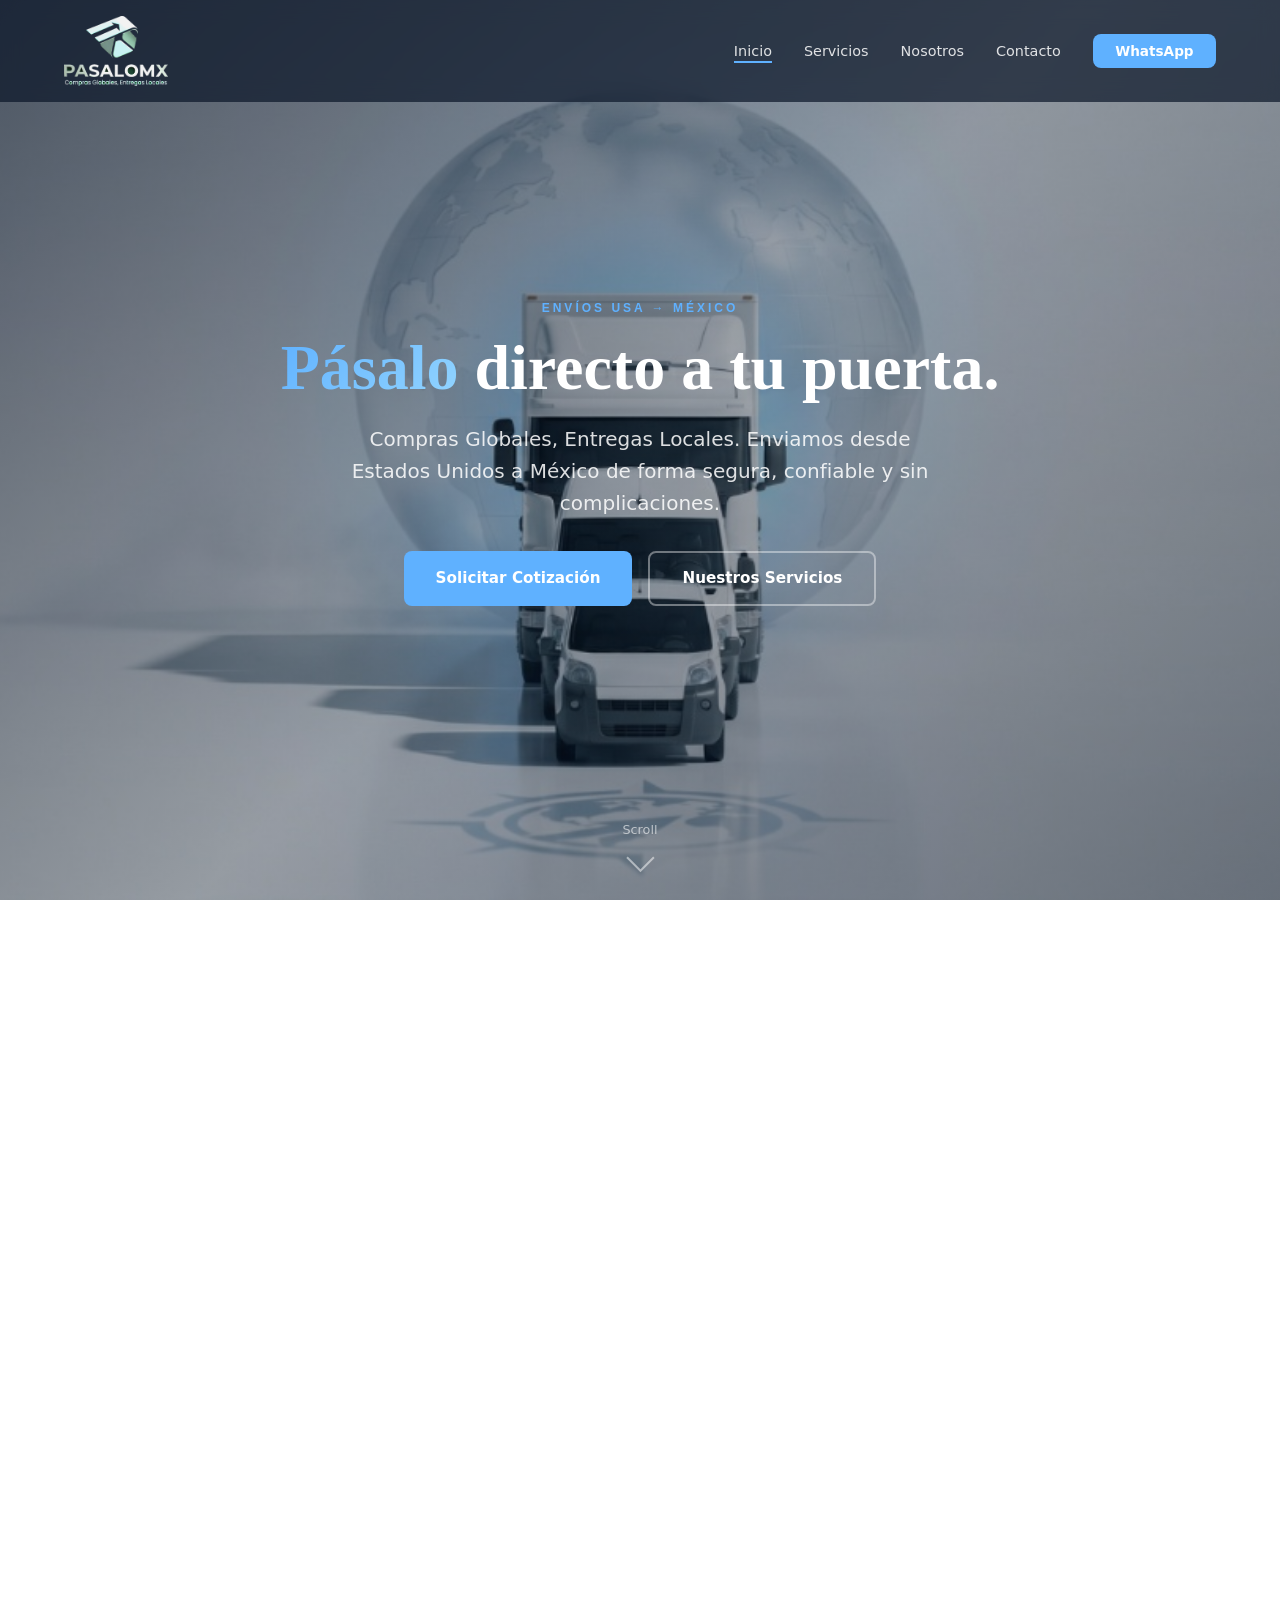
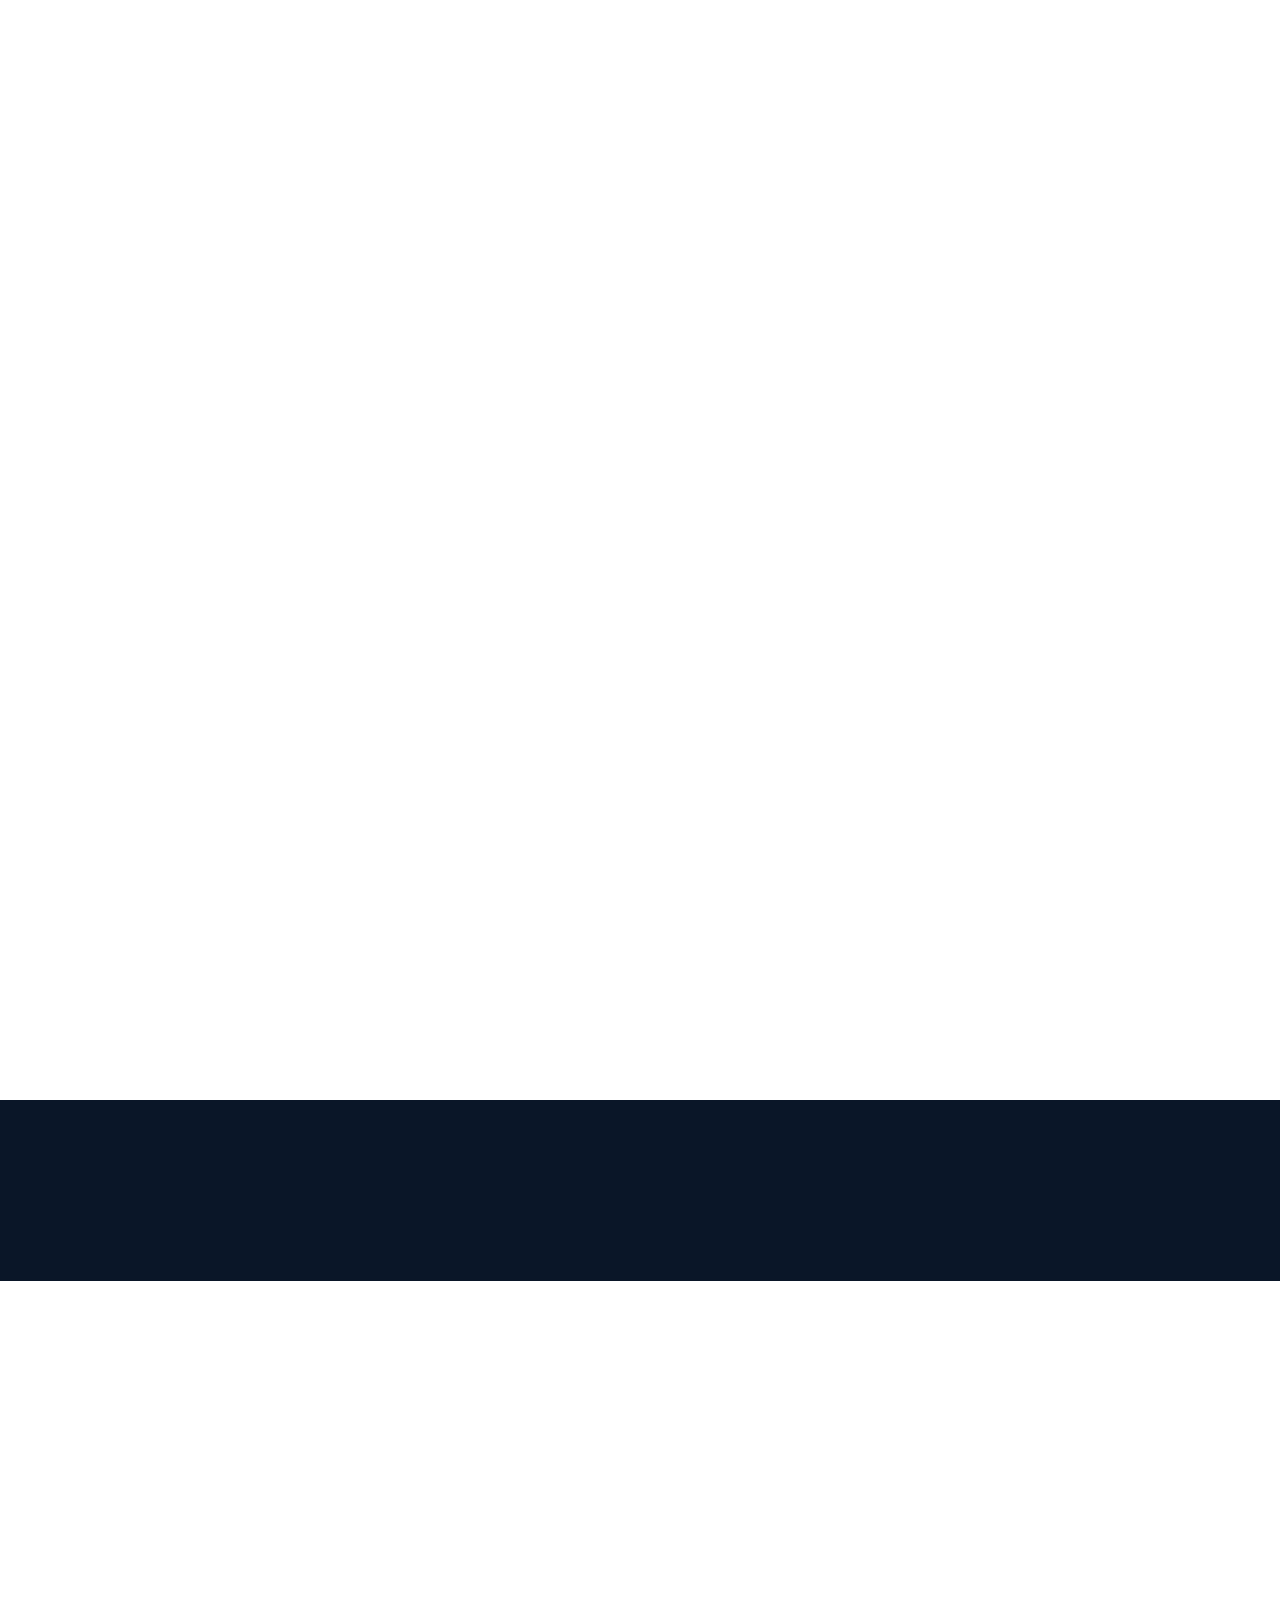
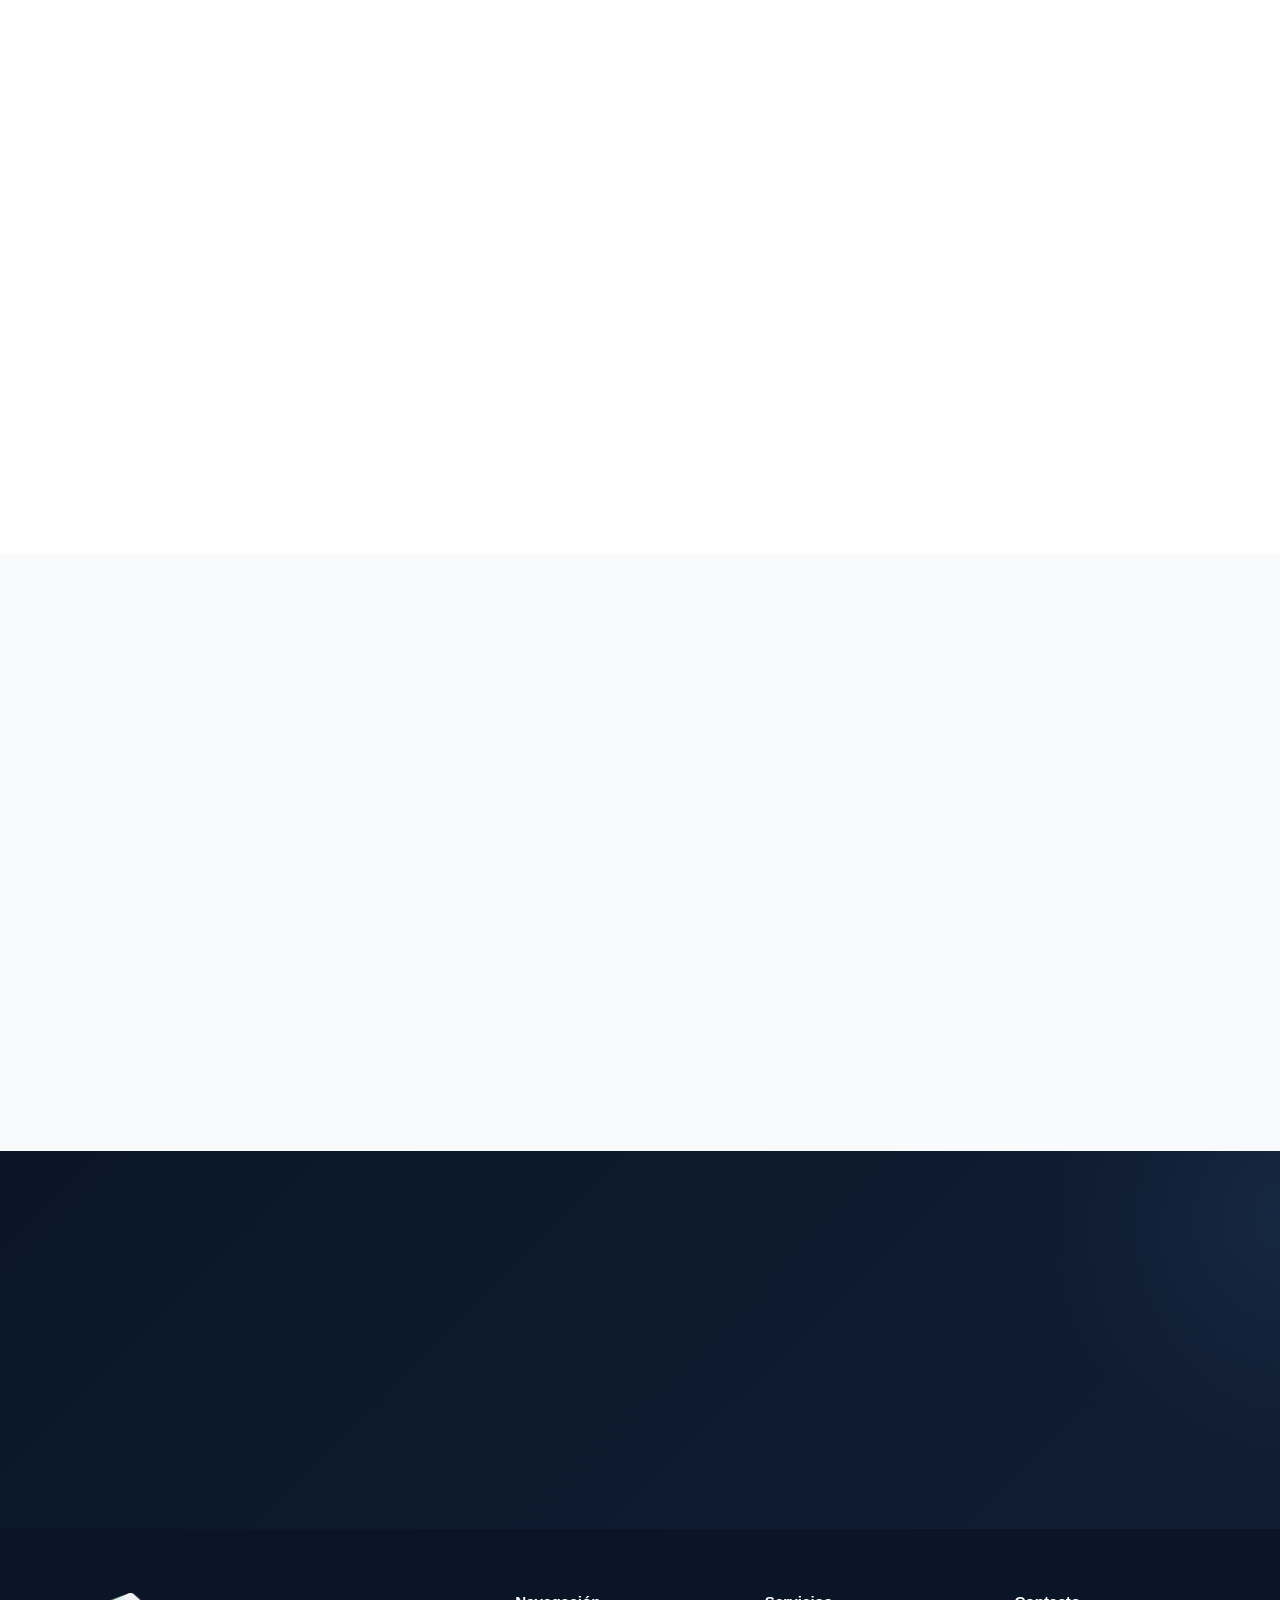
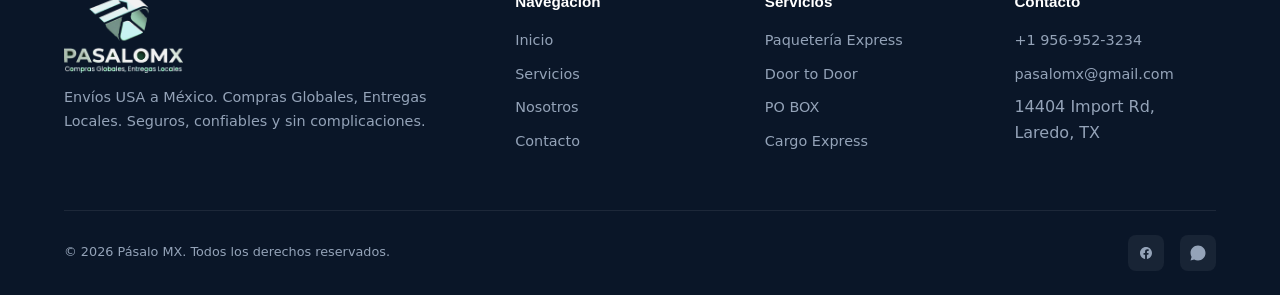
==== commit c057abe5: "Fix hero sticky, adaptacion movil, logo transparente y assets El sitio arrastraba los mismos fallos " ====
--- a/index.html
+++ b/index.html
@@ -13,7 +13,7 @@
   <link rel="preconnect" href="https://fonts.googleapis.com">
   <link rel="preconnect" href="https://fonts.gstatic.com" crossorigin>
   <link href="https://fonts.googleapis.com/css2?family=Inter:wght@400;500;600;700;800&family=Playfair+Display:wght@400;700;900&display=swap" rel="stylesheet">
-  <link rel="stylesheet" href="styles.css">
+  <link rel="stylesheet" href="styles.css?v=2">
 </head>
 <body>
 
@@ -21,7 +21,7 @@
   <nav class="navbar" id="navbar">
     <div class="container">
       <a href="index.html" class="navbar-logo">
-        <img src="PasalomxLogo.png" alt="Pásalo MX">
+        <img src="logo-sticker.png?v=2" alt="Pásalo MX">
       </a>
       <ul class="nav-links" id="navLinks">
         <li><a href="index.html" class="active">Inicio</a></li>
@@ -40,10 +40,10 @@
   <section class="hero" id="hero">
     <div class="hero-sticky">
       <div class="hero-video-wrap">
-        <video id="heroVideo" muted playsinline preload="auto" poster="assets/Pasalomxfinal.png">
-          <source src="assets/Pasalomp4.mp4" type="video/mp4">
+        <video id="heroVideo" muted playsinline preload="metadata" poster="assets/PasaloInicial.jpg?v=2">
+          <source src="assets/Pasalomp4.mp4?v=2" type="video/mp4">
         </video>
-        <img src="assets/Pasalomxfinal.png" alt="Pásalo MX logística" class="hero-fallback" id="heroFallback">
+        <img src="assets/Pasalomxfinal.jpg?v=2" alt="Pásalo MX logística" class="hero-fallback" id="heroFallback">
       </div>
       <div class="hero-overlay"></div>
       <div class="hero-content">
@@ -175,7 +175,7 @@
     <div class="container">
       <div class="footer-grid">
         <div class="footer-brand">
-          <img src="PasalomxLogo.png" alt="Pásalo MX">
+          <img src="logo-sticker.png?v=2" alt="Pásalo MX">
           <p>Envíos USA a México. Compras Globales, Entregas Locales. Seguros, confiables y sin complicaciones.</p>
         </div>
         <div>
@@ -245,12 +245,44 @@
     }, { threshold: 0.15 });
     revealElements.forEach(el => revealObserver.observe(el));
 
+    // ── Hero: scrub por scroll en PC / video en loop en movil
     (function initScrollVideo() {
       const video = document.getElementById('heroVideo');
       const hero = document.getElementById('hero');
       const fallback = document.getElementById('heroFallback');
 
       if (!video || !hero) return;
+
+      function showFallback() {
+        video.style.display = 'none';
+        if (fallback) fallback.style.display = 'block';
+      }
+      video.addEventListener('error', showFallback);
+      const sourceEl = video.querySelector('source');
+      if (sourceEl) sourceEl.addEventListener('error', showFallback);
+
+      // Movil / tablet vertical (misma media query que el CSS del hero):
+      // pagina adaptada al dispositivo, el video completo se reproduce
+      // en loop como banda 16:9 — sin scrub ligado al scroll.
+      const mobileLayout = window.matchMedia('(max-width: 768px), (orientation: portrait) and (max-width: 1024px)');
+      if (mobileLayout.matches) {
+        video.preload = 'auto';
+        video.loop = true;
+        video.muted = true;
+        const tryPlay = () => {
+          if (video.paused) video.play().catch(() => {});
+        };
+        video.addEventListener('loadeddata', tryPlay);
+        video.addEventListener('canplay', tryPlay);
+        // reintento tras la primera interaccion (politicas de autoplay)
+        window.addEventListener('touchstart', tryPlay, { once: true, passive: true });
+        window.addEventListener('scroll', tryPlay, { once: true, passive: true });
+        if (video.readyState >= 2) tryPlay(); else video.load();
+        tryPlay();
+        mobileLayout.addEventListener('change', () => location.reload());
+        return;
+      }
+      mobileLayout.addEventListener('change', () => location.reload());
 
       let videoReady = false;
       let rafId = null;
@@ -290,11 +322,6 @@
         }
       });
 
-      video.addEventListener('error', () => {
-        video.style.display = 'none';
-        if (fallback) fallback.style.display = 'block';
-      });
-
       function setVideoTime(t) {
         if (isSeeking) { pendingTime = t; return; }
         isSeeking = true;
--- a/styles.css
+++ b/styles.css
@@ -30,6 +30,7 @@
 html {
   scroll-behavior: smooth;
   -webkit-font-smoothing: antialiased;
+  overflow-x: clip; /* un elemento desbordado no debe encoger la pagina en movil */
 }
 
 body {
@@ -37,7 +38,7 @@
   color: var(--gray-700);
   background: var(--white);
   line-height: 1.6;
-  overflow-x: hidden;
+  overflow-x: clip; /* clip (no hidden): hidden coerce overflow-y a auto y rompe el position:sticky del hero */
 }
 
 img { max-width: 100%; height: auto; display: block; }
@@ -95,7 +96,10 @@
 .navbar-logo img {
   height: 70px;
   width: auto;
-  filter: brightness(1.2);
+  max-width: 55vw;
+  object-fit: contain;
+  /* el wordmark del logo es metalico oscuro: sin realce no lee sobre el navy */
+  filter: brightness(1.6) contrast(.9);
 }
 .navbar.scrolled .navbar-logo img { height: 56px; }
 .nav-links {
@@ -151,11 +155,13 @@
 .hero {
   position: relative;
   height: 300vh;
+  padding: 0; /* sin el padding generico de section: desplaza al sticky y deja franjas blancas */
 }
 .hero-sticky {
   position: sticky;
   top: 0;
   height: 100vh;
+  min-height: 100dvh;
   overflow: hidden;
   display: flex;
   align-items: center;
@@ -322,8 +328,16 @@
 /* ─── SERVICES GRID ─── */
 .services-grid {
   display: grid;
-  grid-template-columns: repeat(auto-fit, minmax(280px, 1fr));
+  /* min(...) evita que la columna minima (280px) desborde en pantallas
+     estrechas y encoja toda la pagina */
+  grid-template-columns: repeat(auto-fit, minmax(min(280px, 100%), 1fr));
   gap: 1.5rem;
+}
+/* Variante ancha (pagina de servicios) — en clase, no inline, para poder
+   colapsarla desde el media query */
+.services-grid.grid-wide {
+  grid-template-columns: repeat(auto-fit, minmax(min(340px, 100%), 1fr));
+  gap: 2rem;
 }
 .service-card {
   background: var(--white);
@@ -367,8 +381,18 @@
 /* ─── ABOUT / MISSION CARDS ─── */
 .about-grid {
   display: grid;
-  grid-template-columns: repeat(auto-fit, minmax(320px, 1fr));
+  grid-template-columns: repeat(auto-fit, minmax(min(320px, 100%), 1fr));
   gap: 2rem;
+}
+/* Variantes de columnas — en clases (no inline) para poder
+   colapsarlas a 1 columna en movil desde el media query */
+.grid-2 { grid-template-columns: 1fr 1fr; }
+.grid-3 { grid-template-columns: repeat(3, 1fr); }
+.grid-4 { grid-template-columns: repeat(4, 1fr); }
+.grid-split {
+  grid-template-columns: 1fr 1fr;
+  gap: 4rem;
+  align-items: center;
 }
 .about-card {
   background: var(--gray-50);
@@ -382,6 +406,26 @@
 }
 .about-card h3 { margin-bottom: 1rem; }
 .about-card p { color: var(--gray-500); }
+
+/* Imagen con etiqueta flotante (nosotros) */
+.about-media { position: relative; }
+.about-media img {
+  border-radius: var(--radius-lg);
+  box-shadow: var(--shadow-lg);
+  width: 100%;
+}
+.about-badge {
+  position: absolute;
+  bottom: -20px;
+  right: -20px;
+  background: var(--blue);
+  color: var(--white);
+  padding: 1.5rem 2rem;
+  border-radius: var(--radius);
+  font-weight: 700;
+  font-size: 1.1rem;
+  box-shadow: var(--shadow-lg);
+}
 
 /* ─── CTA BANNER ─── */
 .cta-section {
@@ -434,7 +478,11 @@
   flex-shrink: 0;
 }
 .contact-detail h4 { margin-bottom: .2rem; color: var(--navy); }
-.contact-detail p { color: var(--gray-500); font-size: .92rem; }
+.contact-detail p {
+  color: var(--gray-500);
+  font-size: .92rem;
+  overflow-wrap: anywhere; /* correos y direcciones largas no deben desbordar en movil */
+}
 
 .contact-form {
   background: var(--white);
@@ -489,7 +537,8 @@
 .footer-brand p { margin-top: .75rem; font-size: .9rem; line-height: 1.7; }
 .footer-brand img {
   height: 80px;
-  filter: brightness(1.2);
+  width: auto;
+  filter: brightness(1.6) contrast(.9);
 }
 .footer h4 {
   color: var(--white);
@@ -607,6 +656,7 @@
   .footer-grid { grid-template-columns: 1fr 1fr; }
   .stats-grid { grid-template-columns: repeat(2, 1fr); }
   .contact-grid { grid-template-columns: 1fr; }
+  .grid-4 { grid-template-columns: 1fr 1fr; }
 }
 
 @media (max-width: 768px) {
@@ -627,11 +677,70 @@
   section { padding: 3.5rem 0; }
   .footer-grid { grid-template-columns: 1fr; gap: 2rem; }
   .form-row { grid-template-columns: 1fr; }
-  .hero { height: 250vh; }
+  .grid-2, .grid-3, .grid-4, .grid-split { grid-template-columns: 1fr; }
+  .grid-split { gap: 2.5rem; }
+  .page-header { padding: 7rem 0 3.5rem; }
+  /* la etiqueta flotante no debe salirse de la pantalla en movil */
+  .about-badge {
+    right: 0;
+    bottom: -14px;
+    padding: .9rem 1.4rem;
+    font-size: 1rem;
+  }
 }
 
 @media (max-width: 480px) {
   .stats-grid { grid-template-columns: 1fr 1fr; gap: 1.5rem; }
-  .services-grid { grid-template-columns: 1fr; }
+  .services-grid,
+  .services-grid.grid-wide { grid-template-columns: 1fr; }
   .about-grid { grid-template-columns: 1fr; }
-}
+  .about-card { padding: 1.75rem; }
+  .contact-info-card, .contact-form { padding: 1.75rem; }
+  .footer-bottom { flex-direction: column; gap: 1rem; text-align: center; }
+}
+
+/* ── HERO ADAPTADO: telefonos y tablets en vertical ──
+   El video del hero es 16:9 horizontal: en una pantalla vertical con
+   object-fit cover se recorta la mayor parte del cuadro. En estos
+   dispositivos la pagina se adapta por completo: sin scrub ligado al
+   scroll (el JS reproduce el video en loop) y el cuadro completo como
+   banda 16:9. En PC se conserva la animacion cinematica original. */
+@media (max-width: 768px), (orientation: portrait) and (max-width: 1024px) {
+  .hero { height: auto; }
+  .hero-sticky {
+    position: relative;
+    height: auto;
+    min-height: 100vh;
+    min-height: 100dvh; /* viewport real, sin zona oculta tras la barra de URL */
+    flex-direction: column;
+    background: var(--navy);
+  }
+  .hero-video-wrap {
+    position: relative;
+    inset: auto;
+    order: 2;
+    width: 100%;
+    aspect-ratio: 16 / 9;
+    flex: 0 0 auto;
+  }
+  .hero-video-wrap video,
+  .hero-video-wrap .hero-fallback {
+    object-fit: contain;
+  }
+  .hero-overlay { display: none; }
+  .hero-content {
+    order: 1;
+    flex: 1;
+    display: flex;
+    flex-direction: column;
+    justify-content: center;
+    align-items: center;
+    text-align: center;
+    max-width: 720px;
+    margin: 0 auto;
+    padding-top: 110px; /* libra el navbar fijo */
+    padding-bottom: 2rem;
+  }
+  .hero-content p { margin-inline: auto; }
+  .hero-scroll-hint { display: none; }
+}
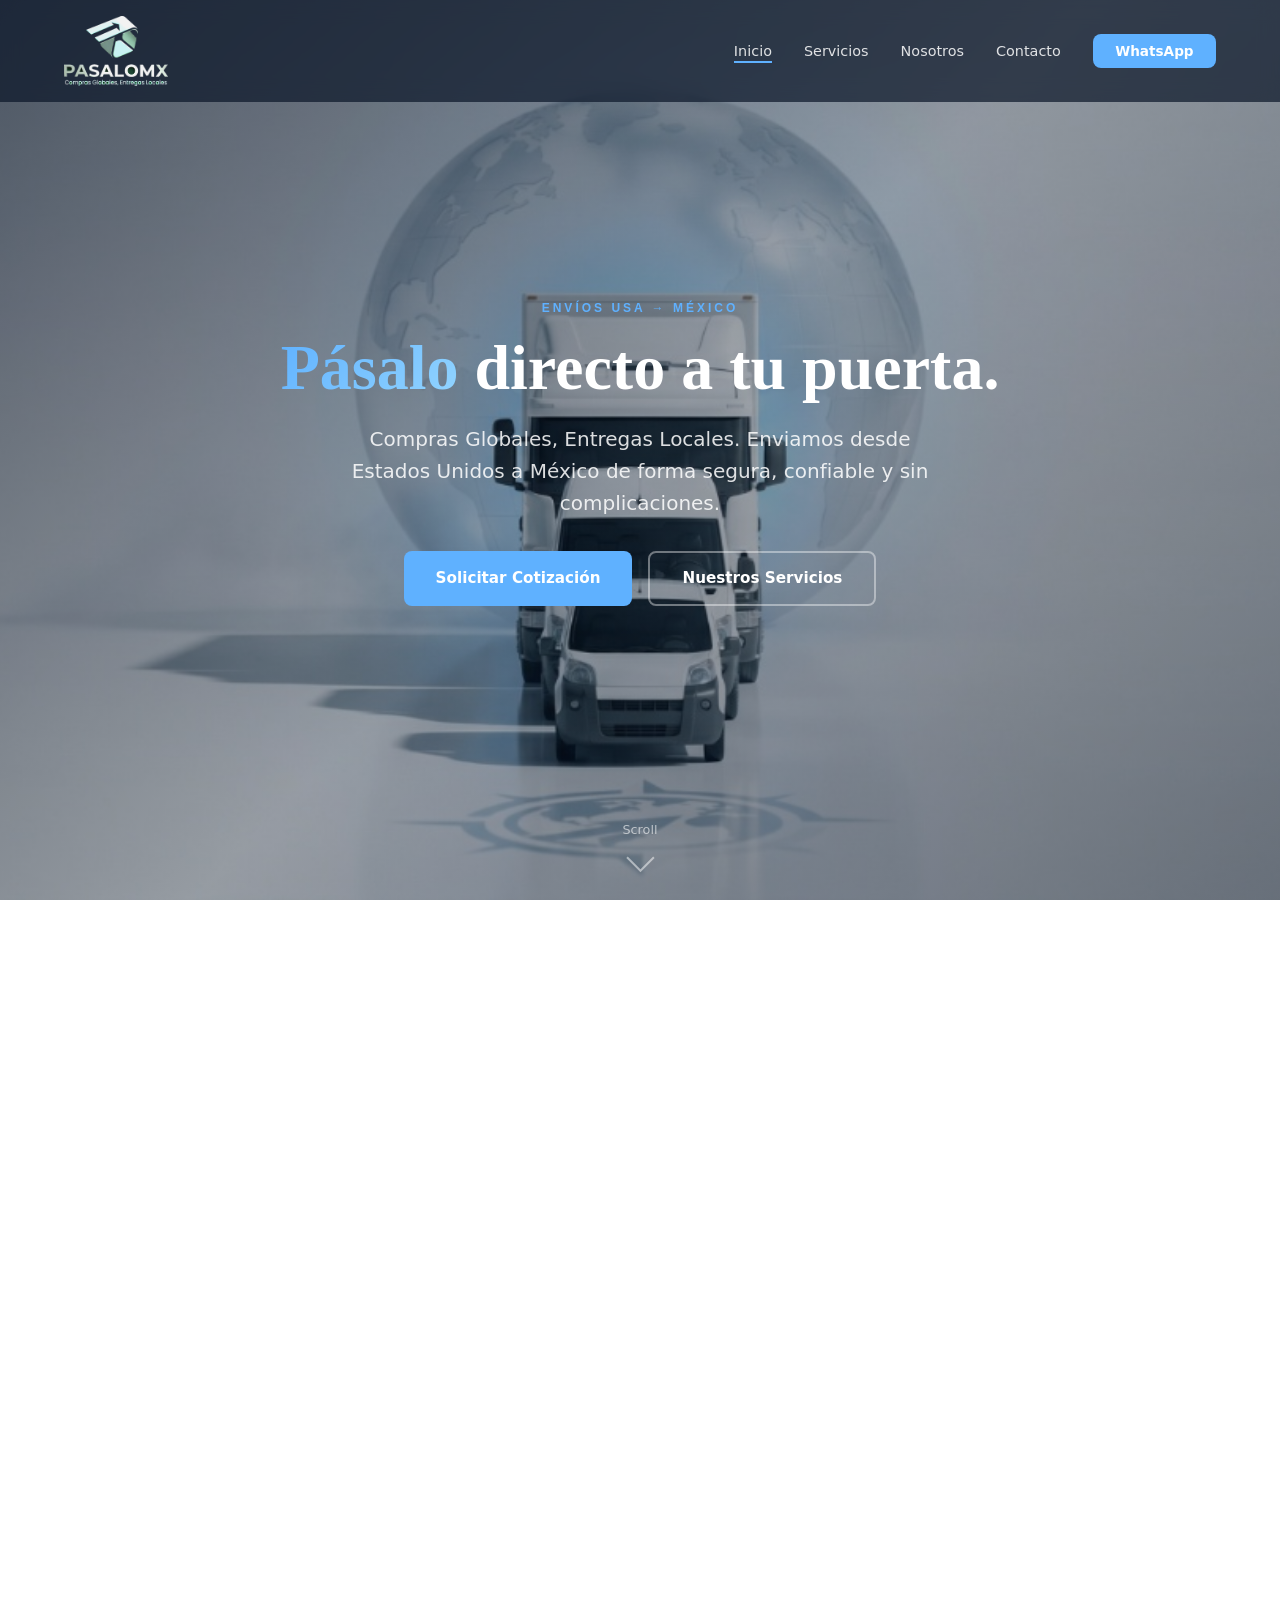
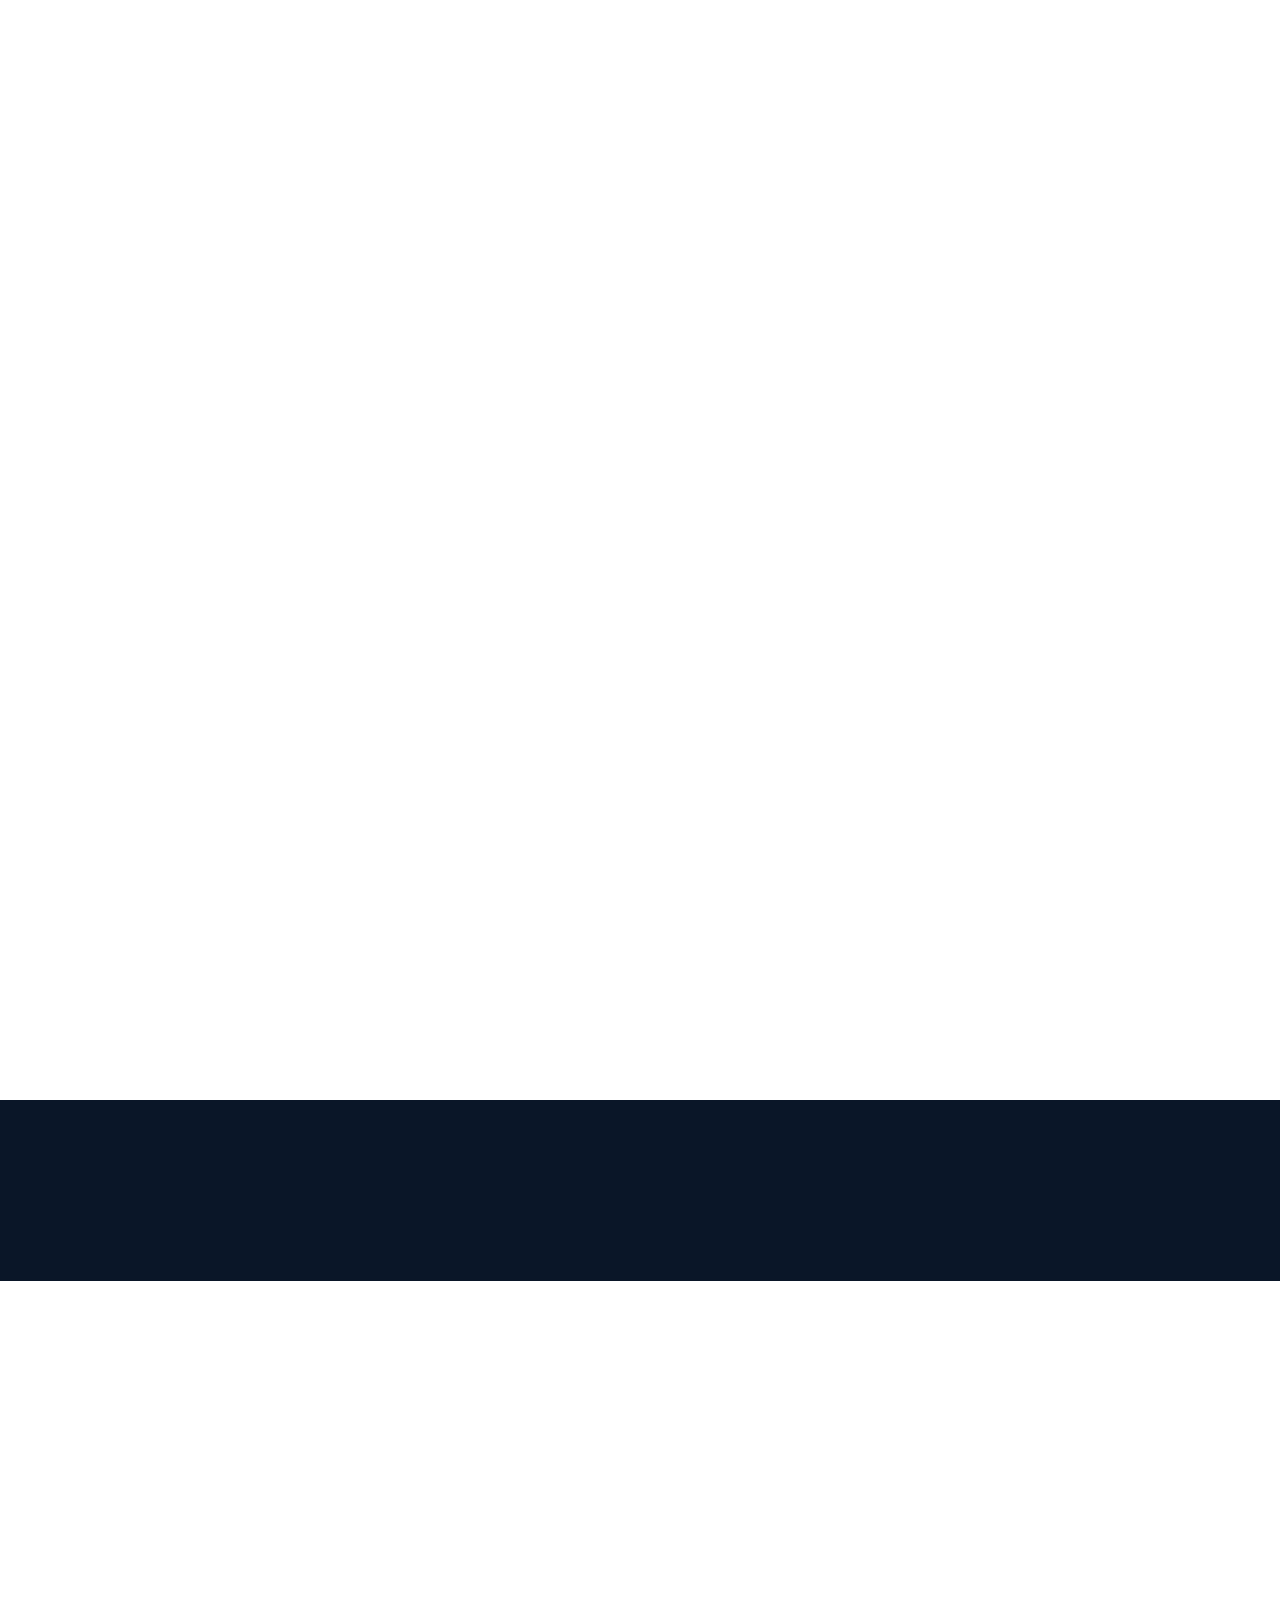
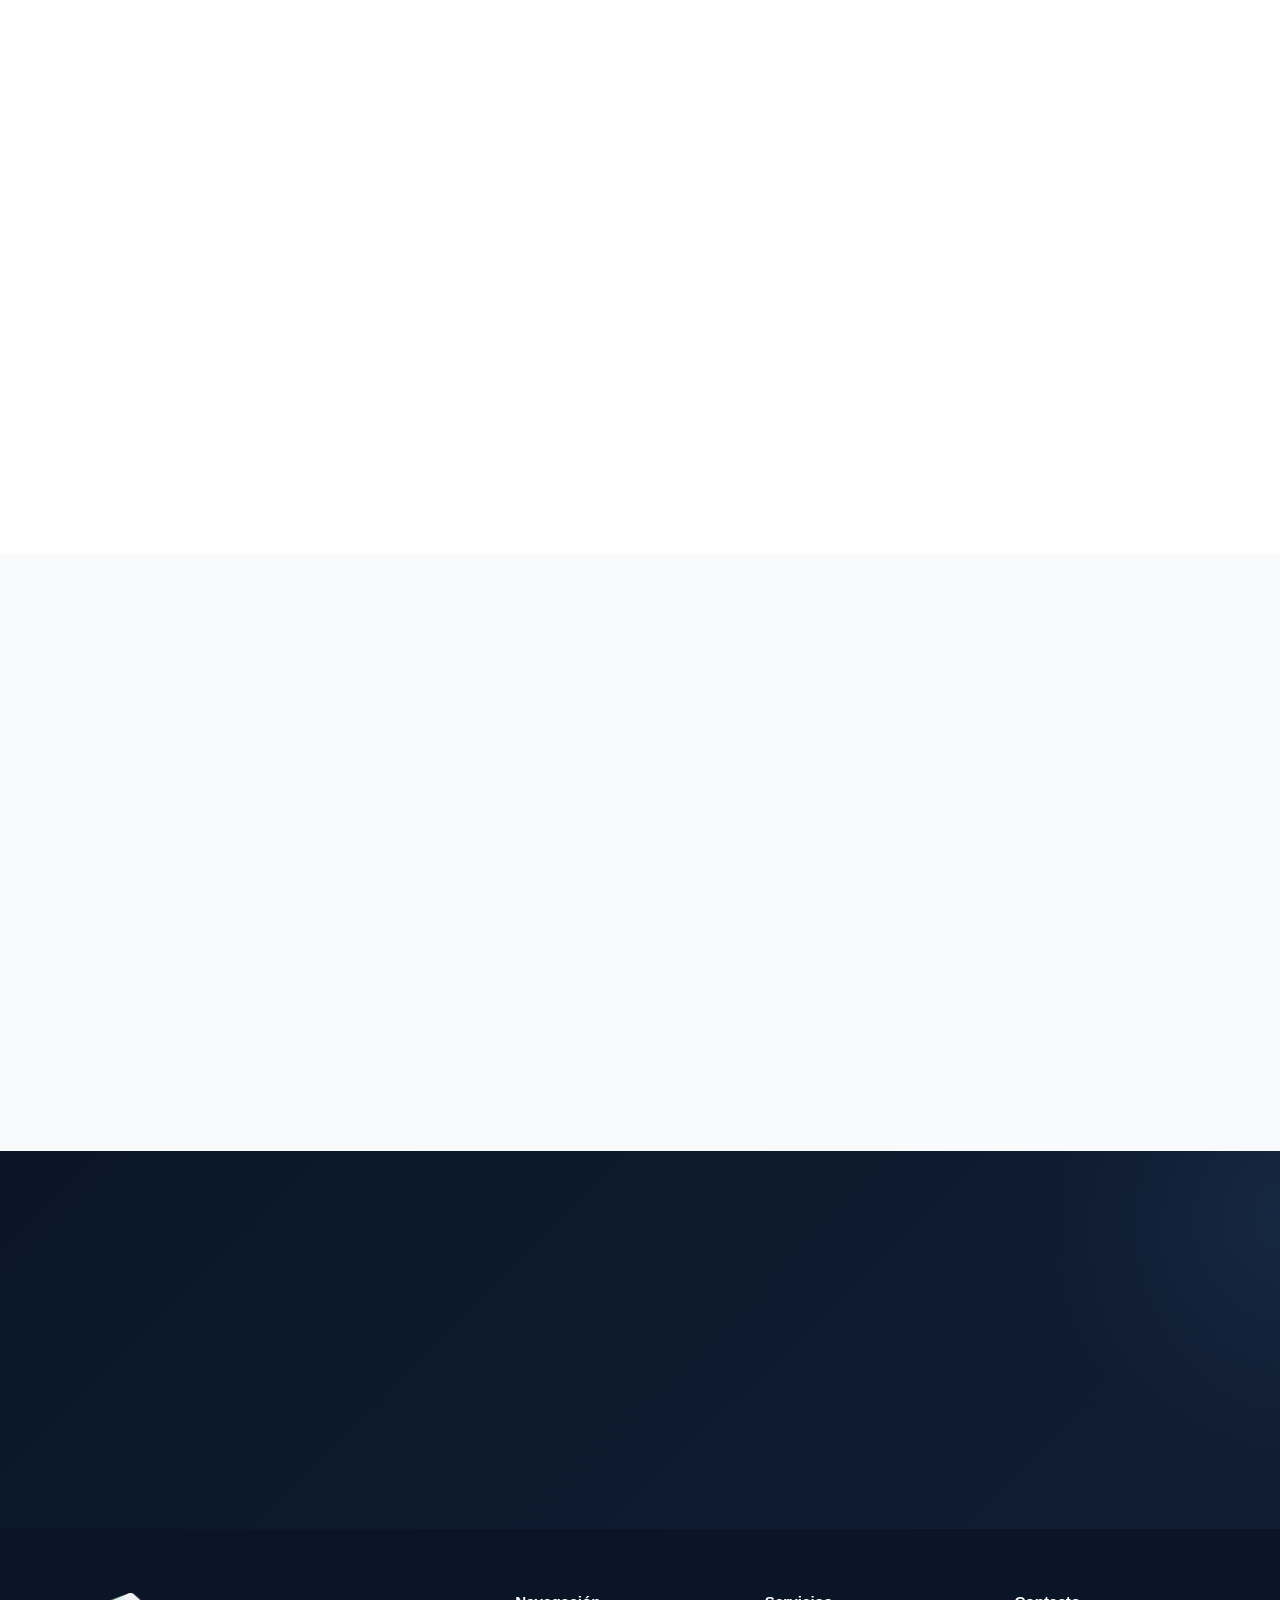
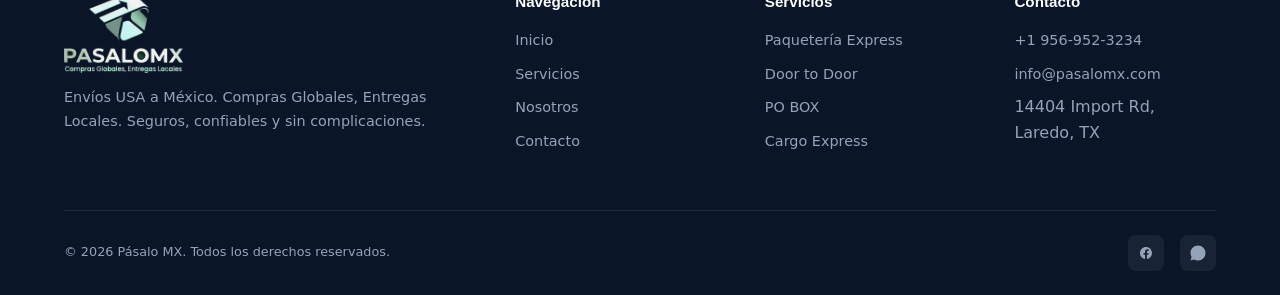
==== commit b67c648e: "SEO para envios USA-Mexico y correo info@pasalomx.com Correo: - pasalomx@gmail.com -> info@pasalomx." ====
--- a/index.html
+++ b/index.html
@@ -3,17 +3,114 @@
 <head>
   <meta charset="UTF-8">
   <meta name="viewport" content="width=device-width, initial-scale=1.0">
-  <title>Pásalo MX — Envíos USA a México</title>
-  <meta name="description" content="Envíos USA a México. Compras Globales, Entregas Locales. Seguros, confiables y sin complicaciones. PO BOX | Logística transfronteriza.">
-  <meta name="theme-color" content="#5FB1FF">
-  <meta property="og:title" content="Pásalo MX">
-  <meta property="og:description" content="Envíos USA a México. Compras Globales, Entregas Locales.">
+  <title>Envíos de USA a México | PO BOX en Laredo, Texas — Pásalo MX</title>
+  <meta name="description" content="Enviamos tus compras de Estados Unidos a México: PO BOX en Laredo, Texas, servicio door to door, cargo y compras globales. Cotiza gratis por WhatsApp.">
+  <link rel="canonical" href="https://pasalomx.com/">
+  <meta name="robots" content="index, follow, max-image-preview:large, max-snippet:-1">
+  <meta name="theme-color" content="#0a1628">
+  <meta name="geo.region" content="US-TX">
+  <meta name="geo.placename" content="Laredo, Texas">
+
+  <!-- Open Graph -->
   <meta property="og:type" content="website">
+  <meta property="og:site_name" content="Pásalo MX">
   <meta property="og:locale" content="es_MX">
+  <meta property="og:title" content="Envíos de USA a México | PO BOX en Laredo, Texas">
+  <meta property="og:description" content="Compras Globales, Entregas Locales. Tu dirección en Laredo, Texas para comprar en cualquier tienda de EE.UU. y recibirlo en México.">
+  <meta property="og:url" content="https://pasalomx.com/">
+  <meta property="og:image" content="https://pasalomx.com/assets/og-image.jpg">
+  <meta property="og:image:width" content="1200">
+  <meta property="og:image:height" content="630">
+  <meta property="og:image:alt" content="Camiones de Pásalo MX conectando Estados Unidos con México">
+
+  <!-- Twitter -->
+  <meta name="twitter:card" content="summary_large_image">
+  <meta name="twitter:title" content="Envíos de USA a México | PO BOX en Laredo, Texas">
+  <meta name="twitter:description" content="Compras Globales, Entregas Locales. Envíos seguros de Estados Unidos a todo México.">
+  <meta name="twitter:image" content="https://pasalomx.com/assets/og-image.jpg">
+
+  <!-- Iconos -->
+  <link rel="icon" href="/favicon.ico" sizes="any">
+  <link rel="icon" type="image/png" sizes="32x32" href="/favicon-32x32.png">
+  <link rel="icon" type="image/png" sizes="16x16" href="/favicon-16x16.png">
+  <link rel="apple-touch-icon" href="/apple-touch-icon.png">
+  <link rel="manifest" href="/site.webmanifest">
+
   <link rel="preconnect" href="https://fonts.googleapis.com">
   <link rel="preconnect" href="https://fonts.gstatic.com" crossorigin>
   <link href="https://fonts.googleapis.com/css2?family=Inter:wght@400;500;600;700;800&family=Playfair+Display:wght@400;700;900&display=swap" rel="stylesheet">
-  <link rel="stylesheet" href="styles.css?v=2">
+  <link rel="stylesheet" href="styles.css?v=3">
+
+  <!-- Datos estructurados -->
+  <script type="application/ld+json">
+  {
+    "@context": "https://schema.org",
+    "@graph": [
+      {
+        "@type": "LocalBusiness",
+        "@id": "https://pasalomx.com/#business",
+        "name": "Pásalo MX",
+        "alternateName": "Pasalomx",
+        "slogan": "Compras Globales, Entregas Locales",
+        "description": "Servicio de envíos y logística transfronteriza de Estados Unidos a México. PO BOX en Laredo, Texas, paquetería express, door to door, cargo y compras globales.",
+        "url": "https://pasalomx.com/",
+        "image": "https://pasalomx.com/assets/og-image.jpg",
+        "logo": {
+          "@type": "ImageObject",
+          "@id": "https://pasalomx.com/#logo",
+          "url": "https://pasalomx.com/logo-sticker.png",
+          "caption": "Pásalo MX"
+        },
+        "email": "info@pasalomx.com",
+        "telephone": "+1-956-952-3234",
+        "address": {
+          "@type": "PostalAddress",
+          "streetAddress": "14404 Import Rd",
+          "addressLocality": "Laredo",
+          "addressRegion": "TX",
+          "postalCode": "78045",
+          "addressCountry": "US"
+        },
+        "areaServed": [
+          { "@type": "Country", "name": "México" },
+          { "@type": "Country", "name": "Estados Unidos" }
+        ],
+        "sameAs": [
+          "https://www.facebook.com/pasalomx"
+        ],
+        "hasOfferCatalog": {
+          "@type": "OfferCatalog",
+          "name": "Servicios de envío de USA a México",
+          "itemListElement": [
+            { "@type": "Offer", "itemOffered": { "@type": "Service", "name": "Paquetería Express", "description": "Envíos rápidos desde Estados Unidos a domicilio en México, con rastreo en tiempo real." } },
+            { "@type": "Offer", "itemOffered": { "@type": "Service", "name": "Door to Door", "description": "Servicio puerta a puerta: recibimos en Laredo, Texas y entregamos en tu domicilio en México." } },
+            { "@type": "Offer", "itemOffered": { "@type": "Service", "name": "PO BOX en Laredo, Texas", "description": "Tu dirección en Estados Unidos para comprar en cualquier tienda americana y recibirlo en México." } },
+            { "@type": "Offer", "itemOffered": { "@type": "Service", "name": "Cargo Express", "description": "Transporte de carga para volúmenes medianos y grandes, con consolidación de mercancía." } },
+            { "@type": "Offer", "itemOffered": { "@type": "Service", "name": "Compras Globales", "description": "Compramos por ti en tiendas de Estados Unidos y lo enviamos directo a tu domicilio en México." } },
+            { "@type": "Offer", "itemOffered": { "@type": "Service", "name": "Envíos Seguros", "description": "Logística transfronteriza con seguimiento y documentación en cada etapa del trayecto." } }
+          ]
+        }
+      },
+      {
+        "@type": "WebSite",
+        "@id": "https://pasalomx.com/#website",
+        "url": "https://pasalomx.com/",
+        "name": "Pásalo MX",
+        "inLanguage": "es-MX",
+        "publisher": { "@id": "https://pasalomx.com/#business" }
+      },
+      {
+        "@type": "WebPage",
+        "@id": "https://pasalomx.com/#webpage",
+        "url": "https://pasalomx.com/",
+        "name": "Envíos de USA a México | PO BOX en Laredo, Texas — Pásalo MX",
+        "isPartOf": { "@id": "https://pasalomx.com/#website" },
+        "about": { "@id": "https://pasalomx.com/#business" },
+        "inLanguage": "es-MX"
+      }
+    ]
+  }
+  </script>
 </head>
 <body>
 
@@ -36,6 +133,8 @@
     </div>
   </nav>
 
+  <main id="contenido">
+
   <!-- ═══ HERO — Scroll-Driven Video ═══ -->
   <section class="hero" id="hero">
     <div class="hero-sticky">
@@ -43,7 +142,7 @@
         <video id="heroVideo" muted playsinline preload="metadata" poster="assets/PasaloInicial.jpg?v=2">
           <source src="assets/Pasalomp4.mp4?v=2" type="video/mp4">
         </video>
-        <img src="assets/Pasalomxfinal.jpg?v=2" alt="Pásalo MX logística" class="hero-fallback" id="heroFallback">
+        <img src="assets/Pasalomxfinal.jpg?v=2" alt="Camiones de Pásalo MX enviando paquetes de Estados Unidos a México" class="hero-fallback" id="heroFallback">
       </div>
       <div class="hero-overlay"></div>
       <div class="hero-content">
@@ -171,6 +270,8 @@
   </section>
 
   <!-- ═══ FOOTER ═══ -->
+  </main>
+
   <footer class="footer">
     <div class="container">
       <div class="footer-grid">
@@ -200,7 +301,7 @@
           <h4>Contacto</h4>
           <ul>
             <li><a href="https://wa.me/19569523234" target="_blank">+1 956-952-3234</a></li>
-            <li><a href="mailto:pasalomx@gmail.com">pasalomx@gmail.com</a></li>
+            <li><a href="mailto:info@pasalomx.com">info@pasalomx.com</a></li>
             <li>14404 Import Rd, Laredo, TX</li>
           </ul>
         </div>
--- a/styles.css
+++ b/styles.css
@@ -650,6 +650,58 @@
 }
 .timeline-item h4 { color: var(--blue); margin-bottom: .25rem; }
 .timeline-item p { color: var(--gray-500); font-size: .95rem; }
+
+/* ─── PREGUNTAS FRECUENTES ─── */
+.faq-list {
+  max-width: 820px;
+  margin-inline: auto;
+  display: grid;
+  gap: .85rem;
+}
+.faq-item {
+  background: var(--gray-50);
+  border: 1px solid var(--gray-200);
+  border-radius: var(--radius);
+  padding: 1.1rem 1.4rem;
+  transition: var(--transition);
+}
+.faq-item[open] {
+  background: var(--white);
+  border-color: var(--blue);
+  box-shadow: var(--shadow);
+}
+.faq-item summary {
+  cursor: pointer;
+  list-style: none;
+  font-family: 'Inter', sans-serif;
+  font-weight: 600;
+  font-size: 1rem;
+  color: var(--navy);
+  display: flex;
+  align-items: center;
+  justify-content: space-between;
+  gap: 1rem;
+}
+.faq-item summary::-webkit-details-marker { display: none; }
+.faq-item summary::after {
+  content: '';
+  flex-shrink: 0;
+  width: 9px;
+  height: 9px;
+  border-right: 2px solid var(--blue);
+  border-bottom: 2px solid var(--blue);
+  transform: rotate(45deg) translate(-2px, -2px);
+  transition: var(--transition);
+}
+.faq-item[open] summary::after { transform: rotate(-135deg) translate(-2px, -2px); }
+.faq-item p {
+  margin-top: .85rem;
+  color: var(--gray-500);
+  font-size: .95rem;
+  line-height: 1.75;
+}
+.faq-item a { color: var(--blue); font-weight: 600; }
+.faq-item a:hover { text-decoration: underline; }
 
 /* ─── RESPONSIVE ─── */
 @media (max-width: 1024px) {
